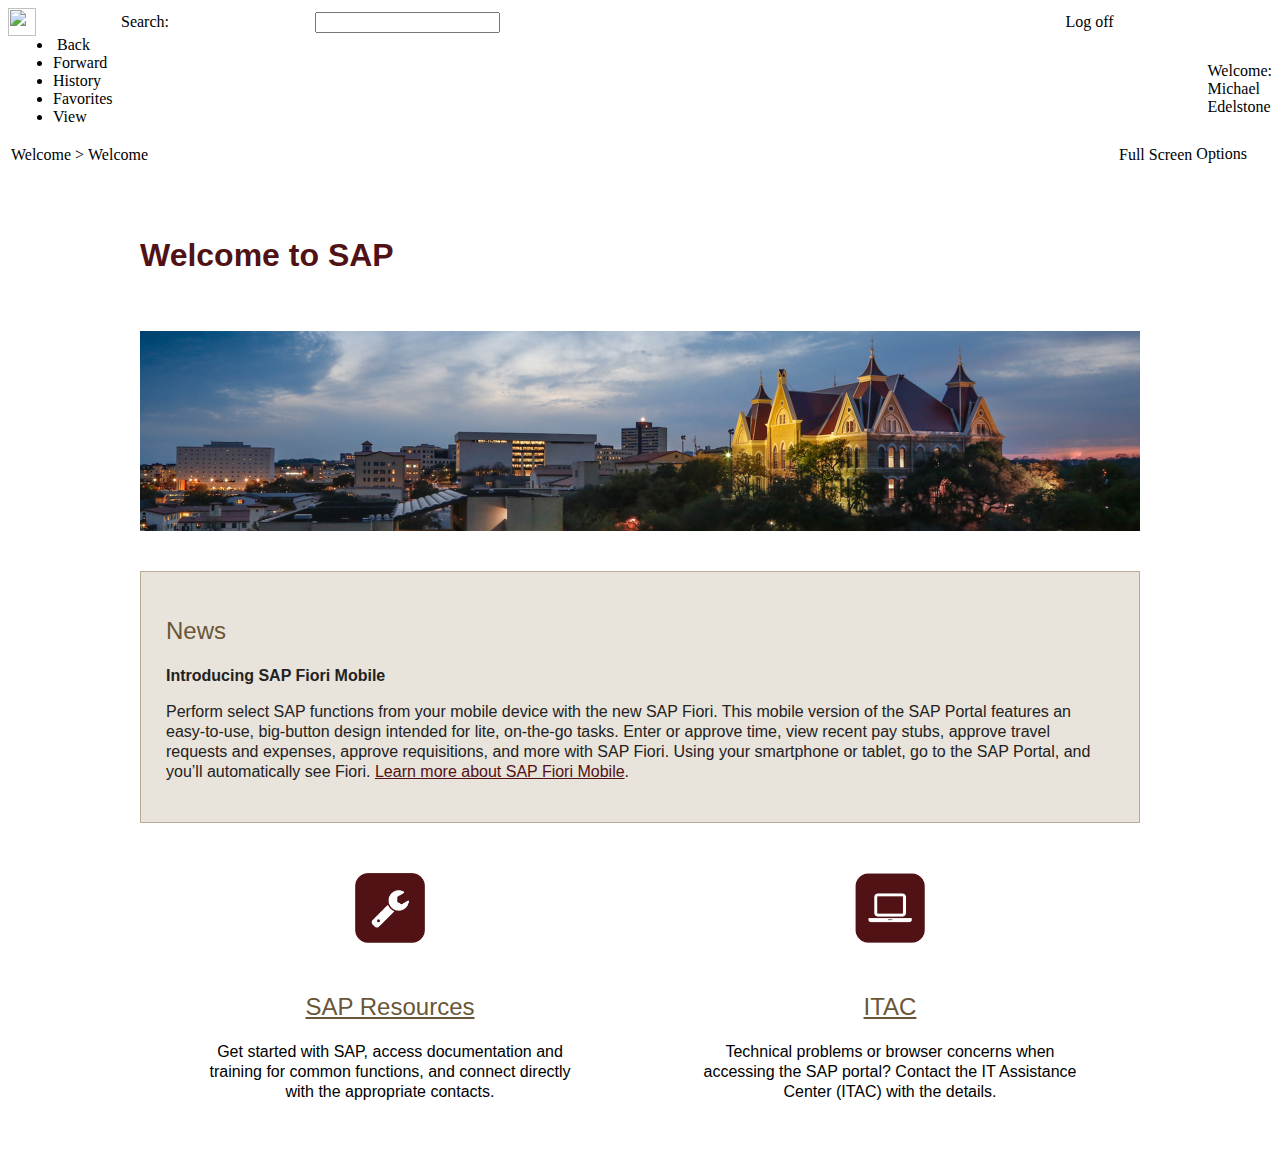
==== index.html @ 402fe772 "Pushing homepage of SAP portal" ====
<html><head>
<script type="text/javascript">
/*HTML Business for Java, 6.0*/
ur_system = {doc : window.document , mimepath :"/com.sap.portal.design.urdesigndata/themes/portal/sap_tradeshow/common/", stylepath : "/com.sap.portal.design.urdesigndata/themes/portal/sap_tradeshow/ur/", is508 : false, domainrelaxing : "MINIMAL"};
var popup_emptydoc = "/htmlb/jslib/emptyhover.html";</script>
<link rel="stylesheet" href="https://ibis.sap.txstate.edu/com.sap.portal.theming.webdav.themeswebdavlistener/Portal/prtl_std/sap_tradeshow/sf3.css?v=7.31.17.1460820742000">
<link rel="stylesheet" href="https://ibis.sap.txstate.edu/com.sap.portal.theming.webdav.themeswebdavlistener/Portal/glbl/sap_tradeshow/sf3.css?v=7.31.17.1460820741000">

<!-- EPCF: BOB Core -->
<meta http-equiv="content-script-type" content="text/javascript">
<script type="text/javascript" src="/com.sap.portal.epcf.loader/script/optimize/js13_epcf.js?7.311700027"></script>
<script type="text/javascript">
<!--
EPCM.relaxDocumentDomain();
EPCM.init( {
Version:7.311700027,
Level:1,
DynamicTop:false, // [service=true nestedWinOnAlias=false]
UAType:9, // [Chrome]
UAVersion:52.0,
UAPlatform:3, // [Mac]
UIPMode:"1", // [Default=1, User=0, Personalize=true]
UIPModeOptions:"",
UIPWinFeatures:"",
UIPPortalPath:"https://ibis.sap.txstate.edu:443/irj/portal",
UIPPopupComp:"https://ibis.sap.txstate.edu:443/irj/servlet/prt/portal/prtroot/com.sap.portal.epcf.admin.WorkProtectPopup",
UIPPopupCompSize:"dialogWidth:450px; dialogHeight:200px; status:no",
UIPPopupMsgNN:"Your\x20current\x20page\x20contains\x20unsaved\x20data.\r\nDo\x20you\x20want\x20to\x20continue\x20with\x20navigation\x20and\x20open\x20a\x20new\x20window\x3f",
UIPPopupMsgND:"Your\x20current\x20page\x20contains\x20unsaved\x20data.\r\nDo\x20you\x20want\x20to\x20discard\x20the\x20changes\x20and\x20open\x20the\x20content\x20in\x20the\x20same\x20window\x3f",
DBGException:false,
nervousFingerTimeout:"0",
DBCookie:false
} );
EPCM.DSM.init( {
TerminatorURL:"/irj/servlet/prt/portal/prtroot/com.sap.portal.dsm.Terminator",
WinEmptyUrl:"/com.sap.portal.dsm/images/empty.gif",
NavAcrossSubFramesUrl:"disabled",
omitTerminationPopup:false,
ForcedUserDebug:false,
KeepAliveActive:false,
KeepAliveDelta:840,
dsmMethodGetKey:"",
KeepAliveStopAfter:36000
} );
function SAPWP_receiveSessInfo( sessInfo, frameRef ){
  EPCM.DSM.processSession( sessInfo, frameRef );
}
//-->
</script>
<!-- EPCF: EOB Core -->
<title>Welcome - SAP NetWeaver Portal</title><meta http-equiv="Content-Type" content="text/html; charset=UTF-8"><script src="/com.sap.portal.pagebuilder/scripts/pagesupport.js?rid=ca41d288aed6e5fb7b272b541f81fedc"></script><link rel="STYLESHEET" href="https://ibis.sap.txstate.edu/com.sap.portal.theming.webdav.themeswebdavlistener/Portal/AFP/sap_tradeshow/sf3.css?rid=ca0ce75f158ef13014f9bb541fa88e1c&amp;v=7.31.17.1460820741000" type="text/css">

<!-- SAP PORTAL HOMEPAGE CUSTOM STYLESHEET -->
<link rel="stylesheet" href="css/main.css">

</head>

<body class="prtlBody urFontBaseFam urScrl">
<!-- EPCF: Component com.sap.portal.navigation.portallauncher.default, gphckkdbpidgjhbobbogjffgdbpnkpcb -->
<script>var helpCenterIviewID = "pcd:portal_content/every_user/general/com.sap.portal.helpCenteriView"; </script>










	

<span id="divChangeContent" style="position:absolute;height:0;width:0;top:-5000;left:-5000">
	<form action="" method="post" id="frmChangeContent" name="frmChangeContent">
		<input type="hidden" id="NavigationTarget_navForms" name="NavigationTarget">
		<input type="hidden" id="RelativeNavBase" name="RelativeNavBase">
	</form>
	<form action="/irj/servlet/prt/portal/prtroot/com.sap.portal.navigation.objbased.ObjBasedNavigation" id="obnNavForm" method="post" target="obnNavIFrame">
		<input type="hidden" name="systemAlias">
		<input type="hidden" name="businessObjName">
		<input type="hidden" name="objValue">
		<input type="hidden" name="operation">
		<input type="hidden" name="usePost" value="false">
		<input type="hidden" name="source">
		<input type="hidden" name="resolvingMode" value="Default">
	</form>
</span>
<iframe src="/com.sap.portal.pagebuilder/html/EmptyDocument.html" style="position:absolute;height:0;visibility:hidden" name="obnNavIFrame" id="obnNavIFrame" title="Wrapper Frame"></iframe>

<!-- EPCF: Component com.sap.portal.pagebuilder.pageBuilder, ndbknfiajodbpbgkkchkeffgdbpnkpcn -->

<!-- EPCF: Component com.sap.portal.navigation.afp.layout.AFPFrameworkLayout, mlngjccpignmphpldmlihpfgdbpnkpeh -->











<style type="text/css">
    body.specialNarowValue{
        overflow: auto !important;
    }
</style>








                


<table class="OuterFrame" id="tblOuterFrame" style="height: 100%; width: 100%;" cellpadding="0" cellspacing="0" border="0">
    <tbody><tr>
        <td class="Frame00" nowrap="nowrap"><div class="placeHolder"></div></td>
        <td class="Frame10" width="100%" nowrap="nowrap"><div class="placeHolder"></div></td>
        <td class="Frame20" nowrap="nowrap"><div class="placeHolder"></div></td>
    </tr>

    <tr>
        <td class="Frame01" nowrap="nowrap" id="frame01TD"><div class="placeHolder"></div></td>
        
        <td valign="top" nowrap="nowrap" id="frame11TD">
		
            <table style="height:100%;width:100%;" cellpadding="0" cellspacing="0" border="0">
                <tbody><tr>
                    <td nowrap="nowrap">
                        <div style="width:100%;">
                                
                              
                              <table style="width:100%" cellspacing="0" cellpadding="0" class="prtlPageConL"><tbody><tr><td>
<!-- EPCF: Component com.sap.portal.navigation.afp.masthead.cust.AFPMasthead, pdbkkcoejlocedapoehnbffgdbpnkpdn -->

 
<!-- BEGIN Masthead -->
<div>	
		<table id="mastheadEntry" style="width:100%" cellpadding="0" cellspacing="0" tabindex="0" skipable="true">
			<tbody><tr>
			
				<td class="logobar_container" id="logobar_container">
					<div id="logo" class="logoImg"></div>
				</td>
						
				<td class="space_container" id="space_container">
					<img src="https://ibis.sap.txstate.edu/com.sap.portal.navigation.afp.masthead/images/blank.gif" alt="" id="search_blank_gif" style="height:28px">
				</td>
				
				
				
					<td id="quickLaunchContainer" class="quickLaunch-container">
						<table style="width:100%" cellpadding="0" cellspacing="0">
							<tbody><tr>
								<td><span class="QuickLaunchSearchTitle">Search:</span></td>
								<td><input type="textbox" value="" id="quickLaunchText" class="QuickLaunchTextBox disabledText"></td>
								<td style="padding-top: 1px;"><span class="quickLaunchSearchButtonNormal" id="searchButton" tabindex="0"><span class="shellSearchImageDisabled" id="searchButtonImageSpan" style="display:block;"></span></span></td>
								<td style="padding-top: 1px;"><span class="quickLaunchProvidersButtonNormal" id="providersButton" tabindex="0"><span id="providersDownArrow" class="providersDownArrow_stdDisabled"></span></span></td>

							</tr>
						</tbody></table>
					</td>
				
				
			  
			  
			  
			   
			   	
	           
			   
			   
			  		<td nowrap="nowrap" class="hyperlink_container" id="logout_container">
						 <span class="hyperlink_divider"><img src="https://ibis.sap.txstate.edu/com.sap.portal.navigation.afp.masthead/images/blank.gif" alt="" id="search_blank_gif">
						 </span>
						 <span id="logoff" class="logoff_container"><span id="buttonlogoff" onmousedown="NovaHyperlink._handlers.onNovaHyperLinkMouseDown('buttonlogoff');" onmouseover="NovaHyperlink._handlers.onNovaHyperLinkMouseHover('buttonlogoff');" onmouseout="NovaHyperlink._handlers.onNovaHyperlinkOut('buttonlogoff');" onfocus="NovaHyperlink._handlers.onNovaHyperLinkMouseHover('buttonlogoff');" onblur="NovaHyperlink._handlers.onNovaHyperlinkOut('buttonlogoff');" class="nova_hyperlink nova_hyperlinkNormal" tabindex="0" title="Log off"><span class="button_inner">Log off</span></span></span>
					</td>
	 		    
			
			</tr>
		</tbody></table>
	 	
 	
		<table id="menubarPanelElement" style="width:100%" cellpadding="0" cellspacing="0">
			<tbody><tr>				
				<td class="menubar-container" id="menubar" style="width:100%; padding-left:5px;" nowrap="nowrap"><ul id="menu_bar_ul_container" class="menu_item_ul_container" style="position: relative;"><li id="Back_HyperLink" class="menu_item_li_container"><span id="buttonBack_HyperLink" onmousedown="NovaHyperlink._handlers.onNovaHyperLinkMouseDown('buttonBack_HyperLink');" onmouseover="NovaHyperlink._handlers.onNovaHyperLinkMouseHover('buttonBack_HyperLink');" onmouseout="NovaHyperlink._handlers.onNovaHyperlinkOut('buttonBack_HyperLink');" onfocus="NovaHyperlink._handlers.onNovaHyperLinkMouseHover('buttonBack_HyperLink');" onblur="NovaHyperlink._handlers.onNovaHyperlinkOut('buttonBack_HyperLink');" class="nova_hyperlink hyperLinkDisable" tabindex="0" title="Back menu - Inactive menu"><span class="button_inner"><span class="hyperlink_arrow_left">&nbsp;</span>Back</span></span></li><li id="Forward_HyperLink" class="menu_item_li_container"><span id="buttonForward_HyperLink" onmousedown="NovaHyperlink._handlers.onNovaHyperLinkMouseDown('buttonForward_HyperLink');" onmouseover="NovaHyperlink._handlers.onNovaHyperLinkMouseHover('buttonForward_HyperLink');" onmouseout="NovaHyperlink._handlers.onNovaHyperlinkOut('buttonForward_HyperLink');" onfocus="NovaHyperlink._handlers.onNovaHyperLinkMouseHover('buttonForward_HyperLink');" onblur="NovaHyperlink._handlers.onNovaHyperlinkOut('buttonForward_HyperLink');" class="nova_hyperlink hyperLinkDisable" tabindex="0" title="Forward menu - Inactive menu"><span class="button_inner">Forward<span class="hyperlink_arrow_right">&nbsp;</span></span></span></li><li id="History_HyperLink" class="menu_item_li_container"><span id="buttonHistory_HyperLink" onmousedown="NovaHyperlink._handlers.onNovaHyperLinkMouseDown('buttonHistory_HyperLink');" onmouseover="NovaHyperlink._handlers.onNovaHyperLinkMouseHover('buttonHistory_HyperLink');" onmouseout="NovaHyperlink._handlers.onNovaHyperlinkOut('buttonHistory_HyperLink');" onfocus="NovaHyperlink._handlers.onNovaHyperLinkMouseHover('buttonHistory_HyperLink');" onblur="NovaHyperlink._handlers.onNovaHyperlinkOut('buttonHistory_HyperLink');" class="nova_hyperlink nova_hyperlinkNormal" tabindex="0" title="History"><span class="button_inner">History</span></span></li><li id="Favorites_HyperLink" class="menu_item_li_container"><span id="buttonFavorites_HyperLink" onmousedown="NovaHyperlink._handlers.onNovaHyperLinkMouseDown('buttonFavorites_HyperLink');" onmouseover="NovaHyperlink._handlers.onNovaHyperLinkMouseHover('buttonFavorites_HyperLink');" onmouseout="NovaHyperlink._handlers.onNovaHyperlinkOut('buttonFavorites_HyperLink');" onfocus="NovaHyperlink._handlers.onNovaHyperLinkMouseHover('buttonFavorites_HyperLink');" onblur="NovaHyperlink._handlers.onNovaHyperlinkOut('buttonFavorites_HyperLink');" class="nova_hyperlink nova_hyperlinkNormal" tabindex="0" title="Favorites"><span class="button_inner">Favorites</span></span></li><li id="afp_view_menu_id" class="menu_item_li_container"><span id="buttonafp_view_menu_id" onmousedown="NovaHyperlink._handlers.onNovaHyperLinkMouseDown('buttonafp_view_menu_id');" onmouseover="NovaHyperlink._handlers.onNovaHyperLinkMouseHover('buttonafp_view_menu_id');" onmouseout="NovaHyperlink._handlers.onNovaHyperlinkOut('buttonafp_view_menu_id');" onfocus="NovaHyperlink._handlers.onNovaHyperLinkMouseHover('buttonafp_view_menu_id');" onblur="NovaHyperlink._handlers.onNovaHyperlinkOut('buttonafp_view_menu_id');" class="nova_hyperlink nova_hyperlinkNormal" tabindex="0" title="View"><span class="button_inner">View</span></span></li></ul></td>

				<td class="menubar-container" style="width:100%"></td>
				
				
					<td>
		                <div class="menubar-container" id="welcome_message_container" title="Welcome:   Michael Edelstone" tabindex="0" actualskipable="menubarPanelElement"><span id="welcomeText" class="welcome_text">Welcome: <span class="welcome_name"> </span> <span class="welcome_name">Michael</span> <span class="welcome_name">Edelstone</span></span></div>
		            </td>
            		            	
			</tr>
		</tbody></table>		
	
</div>
<!-- END MASTHEAD -->
</td></tr></tbody></table> 

                        </div>
                    </td>
                </tr>
                     
                <tr>
                    <td nowrap="nowrap">
                        <div style="width:100%;">
                             <table style="width:100%" cellspacing="0" cellpadding="0" class="fullScreenHiddenContainer prtlPageConL"><tbody><tr><td>


</td></tr></tbody></table> 
                        </div>
                    </td>
                </tr>
                
                
                
                
                      
                <tr id="layoutCenterTR">
                    <td id="tdLayoutCenter" class="layoutCenter" nowrap="nowrap" height="100%">
                        <table cellpadding="0" cellspacing="0" border="0" style="width: 100%; height: 100%; position: relative; left: 0px;">
                            <tbody><tr>

                                <td id="leftNavPanelTD" height="100%" class="leftNavPanel" nowrap="nowrap" valign="top"> 
                                    

                        
                                     
                                
                                    <div id="divLeftNavPanelOpen" style="height:100%;display:none" class="divLeftNavPanelOpen">
                        
                                        <table id="tblLeftNavPanelOpen" class="leftNavPanelOpen" height="100%" cellpadding="0" cellspacing="0" border="0" tabindex="0" skipable="true">
                                        <tbody><tr>
                                            <td class="leftNavPanel00" nowrap="nowrap"><div><img src="/com.sap.portal.navigation.afp.layout/images/blank.gif" width="1px" height="1px" alt=""></div></td>
                                            <td class="leftNavPanel10" width="auto" nowrap="nowrap"><div id="imagePlaceHolder"><img src="/com.sap.portal.navigation.afp.layout/images/blank.gif" width="1px" height="1px" alt=""></div></td>
                                            <td id="collapseLeftPanel" class="leftNavPanel20" nowrap="nowrap" onclick="LeftNavPanel.collapsePanel()" title="Collapse Detailed Navigation Panel"><div id="imagePlaceHolder"><img src="/com.sap.portal.navigation.afp.layout/images/blank.gif" width="1px" height="1px" alt=""></div></td>
                                        </tr>
                                        <tr>
                                            <td class="leftNavPanel01" height="100%" nowrap="nowrap"><div id="imagePlaceHolder"><img src="/com.sap.portal.navigation.afp.layout/images/blank.gif" width="1px" height="1px" alt=""></div></td>
                                            <td class="leftNavPanel11" width="auto" valign="top"><div id="imagePlaceHolder"><img src="/com.sap.portal.navigation.afp.layout/images/blank.gif" width="1px" height="1px" alt=""></div></td>
                                             
										    	<td class="leftNavPanel21" height="100%" nowrap="nowrap" style="text-align:-moz-right;">
                                                	<div onmousedown="LeftNavPanel.startLeftNavPanelResize(); if(JSUtils.BrowserDetection.applewebkit)return false;" class="leftNavPanelResize"></div>
                                            	</td>
												
                                        </tr>
                                        <tr>
                                            <td class="leftNavPanel02" nowrap="nowrap"><div id="imagePlaceHolder"><img src="/com.sap.portal.navigation.afp.layout/images/blank.gif" width="1px" height="1px" alt=""></div></td>
                                            <td class="leftNavPanel12" width="auto" nowrap="nowrap"><div id="imagePlaceHolder"><img src="/com.sap.portal.navigation.afp.layout/images/blank.gif" width="1px" height="1px" alt=""></div></td>
                                            <td class="leftNavPanel22" nowrap="nowrap">
                                                <div onmousedown="LeftNavPanel.startLeftNavPanelResize(); if(JSUtils.BrowserDetection.applewebkit)return false;" class="leftNavPanelResize"></div>
                                            </td>
                                        </tr>
                                        </tbody></table>
                                    </div>
                        
                                    <div id="divLeftNavPanelCollapsed" style="display:none" tabindex="0" skipable="true">
                                        <table cellpadding="0" cellspacing="0" border="0">
                                        <tbody><tr>
                                            <td id="expandLeftPanel" class="leftNavPanelCollapsed" nowrap="nowrap" onclick="LeftNavPanel.openPanel()" title="Expand Detailed Navigation Panel">
                                                <div id="imagePlaceHolder"><img src="/com.sap.portal.navigation.afp.layout/images/blank.gif" width="1px" height="1px" alt=""></div>
                                            </td>
                                        </tr>
                                        </tbody></table>
                                    </div>




                                </td>
								
                                <td width="100%" nowrap="nowrap" valign="top" id="contentAreaTD"> 
                                    
                                    <table height="100%" width="100%" cellspacing="0" cellpadding="0">
                                        <tbody><tr id="pageToolbarTR">
                                            <td width="100%">
                                                <div id="divPageToolbar" tabindex="0" skipable="true">
                                                    <div><div style="width:100%" class="prtlPageConL">
<!-- EPCF: Component com.sap.portal.navigation.afp.pagetoolbar.AFPPageToolbar, nkmpgmbmoknlhpkikeokdlfgdbpnkpdj -->
<div id="afpToolBarTop" class="afpToolBarTop">
	<table style="width:100%;">
		<tbody><tr id="afpToolBarTopTR">
			<td id="breadcrumbDiv" style="width:100%;white-space: nowrap;"><span class="breadcrumb bc_inactive" style="WHITE-SPACE: nowrap;"><span id="bc0" class="breadcrumb bc_inactive" onclick="AFPPageToolbar.onBreadCrumbItemClicked('navurl://208c2849f8a426b49955ba508a4b4eb0',true);" onmouseover="BreadCrumb._handlers.changeCrumbToOverState('bc0');" onmouseout="BreadCrumb._handlers.changeCrumbToRegularState('bc0',false);" tabindex="0" index="0" length="2">Welcome</span>&nbsp;&gt;&nbsp;</span><span class="breadcrumb bc_active" style="WHITE-SPACE: nowrap;"><span id="bc1" class="breadcrumb bc_active" onclick="AFPPageToolbar.onBreadCrumbItemClicked('navurl://338d57ac46ac7681cbf70250326b1f58',false);" onmouseover="BreadCrumb._handlers.changeCrumbToOverState('bc1');" onmouseout="BreadCrumb._handlers.changeCrumbToRegularState('bc1',true);" tabindex="0" index="1" length="2">Welcome</span></span></td>
			<td id="fullScreenBtn" style="margin-right: 2px; padding-bottom: 1px; padding-top: 1px; white-space: nowrap;"><span id="buttonfullScreenBtn" title="Full Screen" onclick="AFPPageToolbar.handleFullScreen();" onmousedown="NovaButton._handlers.onNovaButtonMouseDown('buttonfullScreenBtn');" onmouseover="NovaButton._handlers.onNovaButtonMouseHover('buttonfullScreenBtn');" onmouseout="NovaButton._handlers.onNovaButtonMouseOut('buttonfullScreenBtn');" class="btnStandard btnNormal" tabindex="0"><span class="button_inner"><span class="button_title">Full Screen</span></span></span></td>
			<td id="menuBtn" style="position: relative; padding-bottom: 1px; padding-top: 1px; float:left; margin-right:2px; white-space: nowrap;"><span id="buttonmenuBtn" title="Displays options for this page" onclick="AFPPageToolbar.openPageOptionMenu();" onmousedown="NovaButton._handlers.onNovaButtonMouseDown('buttonmenuBtn');" onmouseover="NovaButton._handlers.onNovaButtonMouseHover('buttonmenuBtn');" onmouseout="NovaButton._handlers.onNovaButtonMouseOut('buttonmenuBtn');" class="btnStandard btnNormal" tabindex="0"><span class="button_inner"><span class="button_title">Options <span class="button_arrow">&nbsp;&nbsp;&nbsp;</span></span></span></span></td>
			<td id="contentBtn" style="position: relative; padding-bottom: 1px; padding-top: 1px; float:left; white-space: nowrap;"></td>
			<td id="optionMenu"></td>
		</tr>
	</tbody></table>
</div>

</div></div>
                                                </div>
                                            </td>
                                        </tr>
                                        <tr>
                                            <td height="100%" valign="top">
                                                <div id="divContentArea" tabindex="0" skipable="true" class="canvasBorder" style="width: 100%; height: 100%;"><form style="display:none" method="post" action="/irj/servlet/prt/portal/prteventname/Navigate/prtroot/pcd!3aportal_content!2fevery_user!2fgeneral!2fdefaultAjaxframeworkContent!2fcom.sap.portal.contentarea?windowId=WID1469717215121&amp;supportInitialNavNodesFilter=true" target="contentAreaFrame" id="contentAreaFrame_Form"><input type="hidden" id="NavigationTarget_layout" name="NavigationTarget" value="navurl://338d57ac46ac7681cbf70250326b1f58"></form>
                                                
                                                
                                                
                                                <!-- NEW HOMEPAGE DESIGN CONTENT -->
                                                
                                            		<div class="sap-splash-page">
                                            		
                                            			<div class="section section-1">
                                            				<h2>Welcome to SAP</h2>
                                            			</div>
                                            		
                                            			<div class="section section-2">
                                            				<img src="images/old-main-evening.jpg" alt="Old Main and campus in the evening" />
                                            			</div>
                                            			
                                            			<div class="section section-3 editable-area">
                                            				<h3>News</h3>
                                            				<p><b>Introducing SAP Fiori Mobile</b></p>
                                            				<p>Perform select SAP functions from your mobile device with the new SAP Fiori. This mobile version of the SAP Portal features an easy-to-use, big-button design intended for lite, on-the-go tasks. Enter or approve time, view recent pay stubs, approve travel requests and expenses, approve requisitions, and more with SAP Fiori. Using your smartphone or tablet, go to the SAP Portal, and you’ll automatically see Fiori. <a href="http://www.tr.txstate.edu/services/sap.html">Learn more about SAP Fiori Mobile</a>.</p>
                                            			</div>
                                            			
                                            			<div class="section section-4">
                                            				<div class="column column-1">
                                            					<div class="big-button">
                                            						<div class="big-button-icon">
                                            							<a href="http://txstate.edu/sap/"><img src="images/wrench-icon.png" alt="wrench" /></a>
                                            						</div>
                                            						<div class="big-button-description">
                                            							<h3><a href="http://txstate.edu/sap/">SAP Resources</a></h3>
                                            							<p>Get started with SAP, access documentation and training for common functions, and connect directly with the appropriate contacts.</p>
                                            						</div>
                                            					</div>
                                            				</div>
                                            				<div class="column column-2">
                                            					<div class="big-button">
                                            						<div class="big-button-icon">
                                            							<a href="http://tr.txstate.edu/itac"><img src="images/laptop-icon.png" alt="laptop" /></a>
                                            						</div>
                                            						<div class="big-button-description">
                                            							<h3><a href="http://tr.txstate.edu/itac">ITAC</a></h3>
                                            							<p>Technical problems or browser concerns when accessing the SAP portal? Contact the IT Assistance Center (ITAC) with the details.</p>
                                            						</div>
                                            					</div>
                                            				</div>
                                            			</div>
                                            			
                                            			<div class="clearfix"></div>
                                            			
                                            		</div> <!-- sap-splash-page -->
                                                
                                            
                                                
                                                
                                                
                                                
                                                </div>
                                            </td>
                                        </tr>
                                    </tbody></table>
                                </td>
                                
                                <td id="help_panel_td" style="width:0px; display:none" height="100%" nowrap="nowrap" valign="top">
                                    <div id="help_panel_div" style="width:100%; height:100%">
                                        <form style="display:none" method="post" action="" target="helpPanelContent" id="helpComponentFrameForm">                                   
                                            <input type="hidden" id="applicationHelpIDs" name="applicationHelpIDs">
                                            <input type="hidden" id="currNavTarget" name="currNavTarget">
                                            <input type="hidden" id="ClientWindowID" name="ClientWindowID">
                                        </form>
                                        <form style="display:none" method="post" action="" target="helpPanelContent" id="sidePanelFrameForm">                                   
                                        </form>
                                        <table style="width:100%;height:100%;">
                                            <tbody><tr>
                                                <td>
                                                    <div id="divSidePanelHeader" style="display:none;width:100%;"></div>
                                                </td>
                                            </tr>
                                            <tr>
                                                <td style="height:100%">
                                                    <iframe frameborder="0" name="helpPanelContent" id="helpPanelContent" src="/com.sap.portal.pagebuilder/html/EmptyDocument.html" style="width:100%;height:100%;"></iframe>
                                                </td>   
                                            </tr>
                                        </tbody></table>
                                    </div>
                                </td>
                                
                                <td id="content_area_closure" style="width:0px;height:0%" nowrap="nowrap" valign="top" tabindex="0"></td>
                            </tr>
                        </tbody></table>
                    </td>
                </tr>
            </tbody></table>
        </td>
        
        <td class="Frame21" nowrap="nowrap" id="frame21TD"><div class="placeHolder"></div></td>
    </tr>
    <tr>
        <td class="Frame02" nowrap="nowrap"><div class="placeHolder"></div></td>
        <td class="Frame12" nowrap="nowrap"><div class="placeHolder"></div></td>
        <td class="Frame22" nowrap="nowrap"><div class="placeHolder"></div></td>
    </tr>
</tbody></table>

  
<div id="divLeftNavPanelContent" class="leftNavPanelContent" style="display:none" actualskipable="tblLeftNavPanelOpen">
    <table style="width: 100%; table-layout: fixed;" cellspacing="0" cellpadding="0" class="prtlPageConL"><tbody><tr><td>
<!-- EPCF: Component com.sap.portal.navigation.afp.dtn.DetailedTree, ejlapnagmipdfcekppbjalfgdbpnkpdd -->
<div class="Dtn">
	<div id="dtnTreeContainer" style="height:100%;width:100%;position:relative;overflow:hidden;"></div>
	<div id="bestFitContainer_div" style="display:none;"></div>
	<div id="collectionsContainer_div" style="display:none;" colnodename=""></div>
</div>
</td></tr><tr><td>
<!-- EPCF: Component com.sap.portal.navigation.afp.dynamicnavigation.DynamicNavigation, gnbpnobgekehbeeiolhehdfgdbpnkpdi -->
<div id="dynamicnavigation" class="dynamicnavigation" tabindex="0">
</div>
</td></tr></tbody></table>
</div>
  

<div id="divLeftNavPanelScrollbar" class="leftNavPanelScrollbar" style="display:none">
    <table class="NovaScrollBar" height="100%" cellpadding="0" cellspacing="0" border="0">
        <tbody><tr>
            <td id="tdLeftPanelUpArrow" class="UpArrowStandard"><div id="imagePlaceHolder"><img src="/com.sap.portal.navigation.afp.layout/images/blank.gif" width="1px" height="1px" alt=""></div></td>
        </tr>
        <tr>
            <td height="100%" class="SliderContainer">
                <div id="divLeftPanelSlider" class="SliderStandard">
                     <div class="CenterGrip">
                        <div class="SliderGrip"></div>
                     </div>
                </div>
            </td>
        </tr>
        <tr>
            <td id="tdLeftPanelDownArrow" class="DownArrowStandard"><div id="imagePlaceHolder"><img src="/com.sap.portal.navigation.afp.layout/images/blank.gif" width="1px" height="1px" alt=""></div></td>
        </tr>
    </tbody></table>
</div>

         
    <div id="divLoadingBackground" class="loadingBackground" style="width: 100%; height: 705px; display: none;">
        <div class="CenterHVDiv">
            <div id="divLoadingScreen" class="loadingScreen" style="display: none;">
                        
                    <div id="divScreenLoadingAnimation" class="screenLoadingAnimation" style="display: none;"></div>
                 
                
                    <div id="copyrightText" class="copyrightText">Copyright   2010 SAP AG. All Rights Reserved</div>
                 
            </div>
        </div>
    </div>  

                    

<div style="width:100%;display:none;" id="technicalHiddenContainer">
        <table style="width:100%" cellspacing="0" cellpadding="0" class="prtlPageConR"><tbody><tr><td>
<!-- EPCF: Component com.sap.portal.navigation.afp.resources.AFPResources, aiddfaicdpbefnfnbehofffgdbpnkpdl -->
</td></tr><tr><td>
<!-- EPCF: Component com.sap.portal.navigation.afp.widgets.AFPWidgetsModule, kdbgccibgcoodllnkicnhnfgdbpnkpcp -->
</td></tr><tr><td>
<!-- EPCF: Component com.sap.portal.navigation.masthead.BrowserDocumentModeiView, fafhdhjklbkhmkpcohbenjfgdbpnkpdo -->
</td></tr></tbody></table> 
</div>

<script type="text/javascript">var emptyDocumentUrl = "/com.sap.portal.pagebuilder/html/EmptyDocument.html";if(self.EPCM){EPCM.relaxDocumentDomain();}else{var d=document.domain; if (d.search(/^\d+\.\d+\.\d+\.\d+$/)>=0) {} else { var l=d.indexOf("."); if (l>=0) {d=d.substr(l+1)} } if (document.domain != d) {document.domain = d;}}
pageSupport.pageHelperUrl = '/irj/servlet/prt/portal/prtroot/com.sap.portal.pagebuilder.PageHelper';
pageSupport.proxyModesUrl = '/irj/servlet/prt/portal/prtroot/com.sap.portal.pagebuilder.IviewModeProxy';
pageSupport.addPageId('pcd:portal_content/edu.txstate.TXSTATE/edu.txstate.Masthead/edu.txstate.Desktop/edu.txstate.TxSTafpDesktop/frameworkPages/edu.state.TXStateAFPpage','0','local');
pageSupport._addIvuPageId("pcd\x3aportal_content\x2fedu.txstate.TXSTATE\x2fedu.txstate.Masthead\x2fedu.txstate.Desktop\x2fedu.txstate.TxSTafpDesktop\x2fframeworkPages\x2fedu.state.TXStateAFPpage\x2fedu.txstate.Ajax_FWK_Masthead_iView","page0ivu0");
pageSupport._addIViewBank("page0ivu0",new iviewBank("","",pageSupport.EMBEDDED,1,"0","","GET","false"));
pageSupport._addIvuPageId("pcd\x3aportal_content\x2fedu.txstate.TXSTATE\x2fedu.txstate.Masthead\x2fedu.txstate.Desktop\x2fedu.txstate.TxSTafpDesktop\x2fframeworkPages\x2fedu.state.TXStateAFPpage\x2fcom.sap.portal.AFPTopLevelNavigation","page0ivu1");
pageSupport._addIViewBank("page0ivu1",new iviewBank("","",pageSupport.EMBEDDED,1,"0","","GET","false"));
pageSupport._addIvuPageId("pcd\x3aportal_content\x2fedu.txstate.TXSTATE\x2fedu.txstate.Masthead\x2fedu.txstate.Desktop\x2fedu.txstate.TxSTafpDesktop\x2fframeworkPages\x2fedu.state.TXStateAFPpage\x2fcom.sap.portal.AFPDetailedNavigation","page0ivu2");
pageSupport._addIViewBank("page0ivu2",new iviewBank("","",pageSupport.EMBEDDED,1,"0","","GET","false"));
pageSupport._addIvuPageId("pcd\x3aportal_content\x2fedu.txstate.TXSTATE\x2fedu.txstate.Masthead\x2fedu.txstate.Desktop\x2fedu.txstate.TxSTafpDesktop\x2fframeworkPages\x2fedu.state.TXStateAFPpage\x2fcom.sap.portal.AFPDynamicIviews","page0ivu3");
pageSupport._addIViewBank("page0ivu3",new iviewBank("","",pageSupport.EMBEDDED,1,"0","","GET","false"));
pageSupport._addIvuPageId("pcd\x3aportal_content\x2fedu.txstate.TXSTATE\x2fedu.txstate.Masthead\x2fedu.txstate.Desktop\x2fedu.txstate.TxSTafpDesktop\x2fframeworkPages\x2fedu.state.TXStateAFPpage\x2fcom.sap.portal.AFPPageToolbar","page0ivu4");
pageSupport._addIViewBank("page0ivu4",new iviewBank("","",pageSupport.EMBEDDED,1,"0","","GET","false"));
pageSupport._addIvuPageId("pcd\x3aportal_content\x2fedu.txstate.TXSTATE\x2fedu.txstate.Masthead\x2fedu.txstate.Desktop\x2fedu.txstate.TxSTafpDesktop\x2fframeworkPages\x2fedu.state.TXStateAFPpage\x2fcom.sap.portal.AFPResources","page0ivu5");
pageSupport._addIViewBank("page0ivu5",new iviewBank("","",pageSupport.EMBEDDED,1,"0","","GET","false"));
pageSupport._addIvuPageId("pcd\x3aportal_content\x2fedu.txstate.TXSTATE\x2fedu.txstate.Masthead\x2fedu.txstate.Desktop\x2fedu.txstate.TxSTafpDesktop\x2fframeworkPages\x2fedu.state.TXStateAFPpage\x2fcom.sap.portal.AFPWidgets","page0ivu6");
pageSupport._addIViewBank("page0ivu6",new iviewBank("","",pageSupport.EMBEDDED,1,"0","","GET","false"));
pageSupport._addIvuPageId("pcd\x3aportal_content\x2fedu.txstate.TXSTATE\x2fedu.txstate.Masthead\x2fedu.txstate.Desktop\x2fedu.txstate.TxSTafpDesktop\x2fframeworkPages\x2fedu.state.TXStateAFPpage\x2fcom.sap.portal.BrowserDocumentMode","page0ivu7");
pageSupport._addIViewBank("page0ivu7",new iviewBank("","",pageSupport.EMBEDDED,1,"0","","GET","false"));
if(!self.containers){containers=[]}var topFixedContainer = {numOfIViews:1};containers['topFixedContainer'] = topFixedContainer;if(!self.containers){containers=[]}var topLevelNavigationContainer = {numOfIViews:1};containers['topLevelNavigationContainer'] = topLevelNavigationContainer;if(!self.containers){containers=[]}var pageToolbarContainer = {numOfIViews:1};containers['pageToolbarContainer'] = pageToolbarContainer;if(!self.containers){containers=[]}var leftNavPanelContainer = {numOfIViews:2};containers['leftNavPanelContainer'] = leftNavPanelContainer;if(!self.containers){containers=[]}var technicalHiddenContainer = {numOfIViews:3};containers['technicalHiddenContainer'] = technicalHiddenContainer;</script><script type="text/javascript" src="/com.sap.portal.navigation.afp.resources/scripts/optimize/core_navigation.js?rid=12210f42f2758dc6f173cb541f99519e"></script><script type="text/javascript" src="/com.sap.portal.navigation.afp.widgets/scripts/optimize/afp_ui.js?rid=051a180f3be7c9825cdd7f541fa7a470"></script><script type="text/javascript" src="/com.sap.portal.navigation.afp.layout/scripts/AFPLayoutFramework.js?rid=df0c0657e8a2976798e2cd541f9c46f0"></script><script type="text/javascript" src="/com.sap.portal.navigation.afp.masthead.cust/scripts/afpmasthead.js?rid=c8fef2b9dab4f27b9942914773f0b97b"></script><script type="text/javascript" src="/com.sap.portal.navigation.afp.tln/scripts/optimize/afpui_tln.js?rid=bd1a8bef41e43d371e71d3541fa78690"></script><script type="text/javascript" src="/com.sap.portal.navigation.afp.pagetoolbar/scripts/toolbar.js?rid=c937e1231be1403d692471541fa74037"></script><script type="text/javascript" src="/com.sap.portal.navigation.afp.dtn/scripts/dtn_functions.js?rid=e1e62b4f1651490f07d10f541f9c7e07"></script><script type="text/javascript" src="/com.sap.portal.navigation.afp.dynamicnavigation/scripts/dynamicnavigation.js?rid=4d70bc90f20532ddd5c699541fa79425"></script><script type="text/javascript">var mm_servletLocation = document.location.protocol + '//' + document.location.host + "/AFPServlet/NavigationServlet";var userAccessibilityModeState = false;var afpVerifierKey = '9a902a950d839f5dcf5c94077b375948';var jsonCacheTimeStampsRep = '{"sap-ep-ur":"1270c058f858771635bbc21664877e56","sap-ep-pp":"","sap-ep-nh":"1465758307639","searchProvidersTS":"0","quickLaunchTS":"20","sap-ep-inp":"","sap-ep-ul":"en"}';var cacheTimeStampsRep = jsonCacheTimeStampsRep.parseJSON();var globalQueryString = '';var globalPostBody = null;var initConfiguration = function(){LSAPI.AFPPlugin.configuration.init('{"NavPrefix":{"mode1":"/irj/servlet/prt/portal/prtroot/pcd\u00213aportal_content\u00212fevery_user\u00212fgeneral\u00212fdefaultAjaxframeworkContent\u00212fcom.sap.portal.standalonecontentarea","mode0":"/irj/servlet/prt/portal/prteventname/Navigate/prtroot/pcd\u00213aportal_content\u00212fevery_user\u00212fgeneral\u00212fdefaultAjaxframeworkContent\u00212fcom.sap.portal.contentarea","mode2":"/irj/portal","mode3":"/irj/portal","mode11":"/irj/portal","mode6":"/irj/servlet/prt/portal/prteventname/Navigate/prtroot/pcd\u00213aportal_content\u00212fevery_user\u00212fgeneral\u00212fdefaultAjaxframeworkContent\u00212fcom.sap.portal.contentarea","mode5":null,"mode10":"/irj/portal"},"configurationAttributes":{"navLevels":"","screenCaptureMode":null,"screenCaptureToolUrl":null,"titleSuffix":"SAP NetWeaver Portal","useUrlSchema":"false","titleMode":"Launch"},"User":{"IsAnonymous":false,"FirstName":"Michael","LogonUid":"MWE12","Name":"MWE12","DisplayName":"Edelstone,\\x20Michael","LastName":"Edelstone","Salutation":null}}','{"AFPMasthead":{"helpLinkHyperLink":"Help","showLogo":"true","collaborateComponent":"com.sap.netweaver.coll.shared.ui.CollaborationLaunchPad","backToMainPortalLink":"Back\\x20to\\x20main\\x20portal","logOnTextStr":"Log\\x20on","showHelpLink":"false","showCollaborateValue":"false","showView":"false","showSAPStoreLink":"false","isByD":"false","PORTAL_PLACE_BACK_ACC_TOOLTIP":"Back\\x20to\\x20main\\x20Portal\\x20\\x2d\\x20Link\\x20\\x2d\\x20Return\\x20to\\x20the\\x20previous\\x20location\\x20in\\x20the\\x20main\\x20Portal\\x20\\x2d\\x20To\\x20activate,\\x20press\\x20ENTER","SAPStoreURL":"http\\x3a\\x2f\\x2fwww.sapstore.com\\x2fsap\\x2fcpa\\x2fredirect\\x3fpcntry\\x3d\\x26sap\\x2dlanguage\\x3den\\x26utm_source\\x3dSAP\\x2dPortal\\x26utm_medium\\x3dIn\\x2dProduct\\x2dPromotion","logoffTitle":"Log\\x20Off","logoffYesButton":"Yes","logoffHyperlink":"Log\\x20off","ACC_BUTTON_YES":"Yes\\x20button\\x20\\x2d\\x20To\\x20activate,\\x20press\\x20Enter","isShowMenuBarContainer":"true","enableQuickLaunch":"true","newWindowHyperlink":"New\\x20Session","ACC_BUTTON_NO":"No\\x20button\\x20\\x2d\\x20To\\x20activate,\\x20press\\x20ENTER","welcomeMessageTitle":"Welcome\\x3a\\x20\\x20\\x20Michael\\x20Edelstone","showLogInLogOffValue":"true","SAPStoreURLTitle":"SAP Store","isShowLoggedAsMessage":"true","filterAppliedTitle":"\\x28Filter\\x20Applied\\x29","showNewWindowValue":"false","anonymous":"false","customLogoURL":"","ACC_HELP":"Help\\x20\\x2d\\x20Display\\x20online\\x20help\\x20to\\x20learn\\x20more\\x20about\\x20the\\x20portal\\x20\\x2d\\x20To\\x20open\\x20the\\x20menu,\\x20press\\x20ENTER.\\x20To\\x20move\\x20between\\x20items,\\x20use\\x20the\\x20UP\\x20ARROW\\x20and\\x20DOWN\\x20ARROW\\x20\\x20keys.\\x20To\\x20select,\\x20press\\x20SPACEBAR.","filterAppliedTooltip":"You\\x20have\\x20applied\\x20a\\x20filter\\x20to\\x20top\\x2dlevel\\x20navigation\\x20entries.\\x20To\\x20view\\x20all\\x20items,\\x20or\\x20to\\x20select\\x20a\\x20different\\x20set\\x20of\\x20navigation\\x20entries,\\x20from\\x20the\\x20\\x27View\\x27\\x20menu,\\x20choose\\x20\\x27Tabsets\\x27.","welcomeMessageMarkUp":"\\x3cspan\\x20id\\x3d\\x22welcomeText\\x22\\x20class\\x3d\\x22welcome_text\\x22\\x3eWelcome\\x3a\\x20\\x3cspan\\x20class\\x3d\\x22welcome_name\\x22\\x3e\\x20\\x3c\\x2fspan\\x3e\\x20\\x3cspan\\x20class\\x3d\\x22welcome_name\\x22\\x3eMichael\\x3c\\x2fspan\\x3e\\x20\\x3cspan\\x20class\\x3d\\x22welcome_name\\x22\\x3eEdelstone\\x3c\\x2fspan\\x3e\\x3c\\x2fspan\\x3e","LOG_ON_TOOLTIP":"Start\\x20the\\x20current\\x20portal\\x20session\\x20and\\x20log\\x20on","MI_HELP":"Help","isPortalPlaceMode":"false","logoffNoButton":"No","LOGIN_URL":"https://ibis.sap.txstate.edu:443/irj/portal/login","menusConfig":"\u007bshowHistory:null,showFavorites:false,showView:false,showHelp:false,screenCaptureMode:\u0027null\u0027\u007d","collaborateLinkTitle":"Collaboration","clpComponentURI":"/irj/servlet/prt/portal/prtroot/com.sap.netweaver.coll.shared.ui.CollaborationLaunchPad","HELP_URL":null,"logoffMessage":"Are\\x20you\\x20sure\\x20you\\x20want\\x20to\\x20log\\x20off\\x3f","com.sap.portal.navigation.afp.notifyOnFinishedLoading":"true"},"AFPWidgets":{"com.sap.portal.navigation.afp.menu.item.CloseFullScreenDescription":"Close\\x20Full\\x20Screen","com.sap.portal.navigation.afp.menu.item.Personalize":"Personalize","com.sap.portal.navigation.afp.showPersonalizePortal":"false","com.sap.portal.navigation.afp.showFullScreen":"true","com.sap.portal.navigation.afp.showHistory":"true","com.sap.portal.navigation.afp.menu.item.HistoryForward":"Forward","com.sap.portal.navigation.afp.showOnlineHelpLink":"false","com.sap.portal.navigation.afp.showFavorites":"true","com.sap.portal.navigation.afp.menu.item.LearningCenterHelp":"Open\\x20Learning\\x20Center","com.sap.portal.navigation.afp.menu.item.OrganizeFavorites":"Organize\\x20Favorites","com.sap.portal.navigation.afp.menu.item.accessibility.Personalize":"Personalize\\x20\\x2d\\x20Personalize\\x20your\\x20portal\\x20preferences\\x20\\x20\\x2d\\x20Press\\x20ENTER\\x20to\\x20open\\x20the\\x20menu.\\x20Use\\x20the\\x20UP\\x20and\\x20DOWN\\x20arrow\\x20keys\\x20to\\x20move\\x20between\\x20items.\\x20Press\\x20SPACE\\x20to\\x20select.","com.sap.portal.navigation.afp.showPersonalizePage":"false","com.sap.portal.navigation.afp.menu.item.accessibility.Help":"Help\\x20\\x2d\\x20Display\\x20online\\x20help\\x20to\\x20learn\\x20more\\x20about\\x20the\\x20Portal\\x20\\x2d\\x20To\\x20open\\x20the\\x20menu,\\x20press\\x20ENTER.\\x20To\\x20move\\x20between\\x20items,\\x20use\\x20the\\x20UP\\x20and\\x20DOWN\\x20arrow\\x20\\x20keys.\\x20To\\x20select,\\x20press\\x20SPACE.","com.sap.portal.navigation.afp.showBackForward":"true","com.sap.portal.navigation.afp.menu.item.PersonalizePage":"This\\x20Page","com.sap.portal.navigation.afp.menu.item.OnlineHelp":"Open\\x20online\\x20help","com.sap.portal.navigation.afp.menu.item.Tabsets":"Tabsets","com.sap.portal.navigation.afp.menu.item.AddFavorites":"Add\\x20to\\x20Favorites","com.sap.portal.navigation.afp.menu.item.Help":"Help","com.sap.portal.navigation.afp.menu.item.View":"View","com.sap.portal.navigation.afp.showView":"true","com.sap.portal.navigation.afp.menu.item.accessibility.HistoryBack":"Back\\x20\\x2d\\x20Return\\x20to\\x20previous\\x20item\\x20\\x2d\\x20To\\x20activate,\\x20press\\x20ENTER","com.sap.portal.navigation.afp.menu.item.Favorites":"Favorites","com.sap.portal.navigation.afp.menu.item.History":"History","com.sap.portal.navigation.afp.menu.item.accessibility.Favorites":"Favorites\\x20\\x2d\\x20Add\\x20work\\x20center\\x20views\\x20as\\x20favorites\\x20\\x2d\\x20To\\x20open\\x20the\\x20menu,\\x20press\\x20ENTER.\\x20To\\x20move\\x20between\\x20items,\\x20use\\x20the\\x20UP\\x20and\\x20DOWN\\x20arrow\\x20keys.\\x20To\\x20select,\\x20press\\x20SPACE.","com.sap.portal.navigation.afp.menu.item.PersonalizePortal":"Portal","com.sap.portal.navigation.afp.menu.item.FullScreenDescription":"Click\\x20to\\x20open\\x20full\\x20screen\\x20mode","com.sap.portal.navigation.afp.menu.item.inactive.HistoryForward":"Forward\\x20menu\\x20\\x2d\\x20Inactive\\x20menu","HelpUrl":"http://help.sap.com/netweaver","com.sap.portal.navigation.afp.showHelp":"false","com.sap.portal.navigation.afp.menu.item.inactive.HistoryBack":"Back\\x20menu\\x20\\x2d\\x20Inactive\\x20menu","com.sap.portal.navigation.afp.menu.item.HelpCenter":"Open\\x20Help\\x20Center","com.sap.portal.navigation.afp.menu.item.FullScreen":"Full\\x20Screen","com.sap.portal.navigation.afp.menu.item.HistoryBack":"Back","com.sap.portal.navigation.afp.showPersonalize":"false","com.sap.portal.navigation.afp.menu.item.TabsetsDescription":"Select\\x20a\\x20predefined\\x20set\\x20of\\x20entry\\x20points","com.sap.portal.navigation.afp.showHelpCenter":"false","com.sap.portal.navigation.afp.menu.item.accessibility.View":"View\\x20\\x2d\\x20Display\\x20view\\x20options\\x20\\x2d\\x20To\\x20open\\x20the\\x20menu,\\x20press\\x20ENTER.\\x20To\\x20move\\x20between\\x20items,\\x20use\\x20the\\x20UP\\x20arrow\\x20and\\x20DOWN\\x20arrow\\x20keys.","com.sap.portal.navigation.afp.menu.item.accessibility.HistoryForward":"Forward\\x20\\x20\\x2d\\x20Go\\x20to\\x20next\\x20item\\x20\\x2d\\x20To\\x20activate,\\x20press\\x20ENTER","com.sap.portal.navigation.afp.menu.item.accessibility.History":"History\\x20\\x2d\\x20Display\\x20navigation\\x20history\\x20\\x2d\\x20To\\x20open\\x20the\\x20menu,\\x20press\\x20ENTER.\\x20To\\x20move\\x20between\\x20items,\\x20use\\x20the\\x20UP\\x20and\\x20DOWN\\x20arrow\\x20\\x20keys.\\x20To\\x20select,\\x20press\\x20SPACE."},"TopLevel":{"com.sap.portal.navigation.afp.numberOfLevels":"2","com.sap.portal.navigation.afp.drillDownLevel":"1","com.sap.portal.navigation.afp.menu.item.ClearPersonalization":"Reset\\x20Order\\x20of\\x20Tabs","com.sap.portal.navigation.afp.dragableTabs":"true","com.sap.portal.navigation.afp.displayMode":"Default","com.sap.portal.navigation.afp.numberOfFixedTabs":"0","com.sap.portal.navigation.afp.removableTabs":"false","com.sap.portal.navigation.afp.notifyOnFinishedLoading":"true"},"AFPPageToolbar":{"com.sap.portal.navigation.showFullScreen":"true","com.sap.portal.navigation.showBreadcrumb":"true","com.sap.portal.navigation.showOptions":"true"},"LShapeLayout":{"com.sap.portal.navigation.afp.jsonFrameworkComponentNames":["default","pageBuilder","AFPWidgetsModule","TopLevel","DetailedTree","DynamicNavigation","AFPPageToolbar","AFPResources","BrowserDocumentModeiView","AFPMasthead","AFPFrameworkLayout"],"com.sap.portal.navigation.afp.leftPanelInitialState":"Automatic"},"DetailedTree":{"com.sap.portal.navigation.detailedtree.clicklaunch":"true","com.sap.portal.navigation.afp.showOnlyCollections":"false","com.sap.portal.navigation.afp.startLevel":"2","com.sap.portal.navigation.afp.visualizationMode":"Detailed Navigation iView","com.sap.portal.navigation.afp.collectionMaxLinks":"5","com.sap.portal.navigation.afp.overrideLinkWinFeatures":"","com.sap.portal.navigation.afp.personalizePortalDTN":"false","com.sap.portal.navigation.afp.notifyOnFinishedLoading":"true"},"AFPResources":{"com.sap.portal.navigation.afp.enableStatefulNavigation":"true","com.sap.portal.navigation.ShowPersonalize":"Personalize","com.sap.portal.navigation.DelayForSuggestionResults":"350","com.sap.portal.navigation.ShowRefresh":"Refresh","com.sap.portal.navigation.showPortalFavorites":"Add to Portal Favorites"},"AFPMasthead.AFPMastheadStrings":{"qlSearchButtonToolTip":"Search","mastheadToolTip":"Masthead\\x20\\x2d\\x20To\\x20skip,\\x20press\\x20F6\\x20\\x2d\\x20To\\x20enter,\\x20press\\x20Tab","qlSearchButtonDisableToolTip":"Search\\x20\\x28inactive\\x29","qlInputBoxToolTip":"Search\\x20the\\x20portal","accNewWindowLinkString":"New\\x20Session\\x20\\x2d\\x20Open\\x20the\\x20portal\\x20in\\x20a\\x20new\\x20browser\\x20window\\x20with\\x20the\\x20current\\x20logged\\x20on\\x20user\\x20\\x2d\\x20To\\x20activate,\\x20press\\x20ENTER","qlOptionsButtonToolTip":"Search\\x20options","accLogOffLinkString":"Log\\x20Off\\x20\\x2d\\x20End\\x20the\\x20current\\x20portal\\x20session\\x20and\\x20log\\x20off\\x20\\x2d\\x20To\\x20activate\\x20press\\x20Enter","accCollaborateLinkString":"Collaboration\\x20\\x2d\\x20Link\\x20\\x2d\\x20Start\\x20the\\x20collaboration\\x20launch\\x20pad\\x20\\x2d\\x20To\\x20activate,\\x20press\\x20ENTER","qlOptionsButtonDisableToolTip":"Search\\x20options\\x20\\x28inactive\\x29","mastheadToolTipString":"Masthead\\x20\\x2d\\x20To\\x20skip,\\x20press\\x20F6\\x20\\x2d\\x20To\\x20enter,\\x20press\\x20Tab"},"DynamicNavigation":{"com.sap.portal.navigation.afp.defaultDisplayMode":"Floating"}}','{"AFPWidgetsModule":{"MI_FAVORITES_LOADING":"Loading...","ACC_MENU_ITEM_OF":"\\x7b0\\x7d\\x20\\x2d\\x20Menu\\x20Item\\x20\\x2d\\x20\\x7b1\\x7d\\x20of\\x20\\x7b2\\x7d\\x20items\\x20\\x2d\\x20To\\x20select,\\x20press\\x20ENTER","ACC_FAV_ITEM_OF":"\\x7b0\\x7d\\x20\\x2d\\x20Favorite\\x20link\\x20\\x2d\\x20\\x7b1\\x7d\\x20of\\x20\\x7b2\\x7d\\x20links","QL_NO_SUGGESTIONS":"No\\x20Suggestions","QL_ERROR_MSG_CAPTION_TEXT":"SAP\\x20NetWeaver\\x20Portal","MI_PERSONALIZE_GSETTINGS":"Global\\x20Settings","QL_ERROR_MSG_BUTTON_TEXT":"OK","QL_ERROR_MSG_CONTENT_TEXT":"The\\x20selected\\x20search\\x20provider\\x20is\\x20currently\\x20unavailable.\\x20Try\\x20again\\x20later,\\x20or\\x20contact\\x20your\\x20Portal\\x20administrator\\x20for\\x20assistance.","ACC_MENU_ITEM_OF_INACTIVE":"\\x7b0\\x7d\\x20\\x2d\\x20Menu\\x20Item\\x20\\x2d\\x20\\x7b1\\x7d\\x20of\\x20\\x7b2\\x7d\\x20items\\x20\\x2d\\x20Inactive"},"TopLevel":{"ACC_TLN":"Top\\x20Level\\x20Navigation\\x20\\x2d\\x20To\\x20skip\\x20press\\x20F6\\x20\\x2d\\x20To\\x20enter\\x20press\\x20Tab.\\x20To\\x20move\\x20between\\x20items\\x20use\\x20the\\x20left\\x20and\\x20right\\x20arrow\\x20keys.\\x20To\\x20select\\x20an\\x20item\\x20press\\x20ENTER","TLN_FRWRD_BTN":"Next\\x20entry","TLN_OVERFLOW_BTN":"Show\\x20all\\x20entries","ACC_TLN_LEVEL":"Level\\x20\\x7b0\\x7d","ACC_TLN_SELECTED":"Selected\\x20link","ACC_TLN_UNSELECTED":"Unselected\\x20link","TLN_BCWRD_BTN":"Previous\\x20entry"},"AFPPageToolbar":{"CONTENT_LABEL":"Open\\x20Panel","ACC_COLL_SER":"\\x7b0\\x7d\\x20of\\x20\\x7b1\\x7d\\x20links","OK_BUTTON":"OK","ACC_PAGE_OPTIONS":"Page\\x20Options\\x20\\x2d\\x20Menu\\x20List\\x20\\x2d\\x20To\\x20open\\x20a\\x20list\\x20of\\x20page\\x20options\\x20press\\x20spacebar.\\x20To\\x20move\\x20through\\x20items\\x20press\\x20the\\x20up\\x20and\\x20down\\x20arrow\\x20keys.\\x20To\\x20select\\x20an\\x20item\\x20press\\x20spacebar","ERROR_TITLE":"Error","ACC_NORMAL_SCREEN":"Close\\x20Full\\x20Screen\\x20\\x2d\\x20Button\\x20\\x2d\\x20To\\x20close\\x20full\\x20screen\\x20mode\\x20press\\x20spacebar","RESET_TOOLTIP":"Revert\\x20to\\x20default\\x20page\\x20and\\x20lose\\x20all\\x20changes","ACC_RESET_LABEL":"Revert\\x20to\\x20default\\x20page\\x20and\\x20lose\\x20all\\x20changes","RESET_CONFIRM_MSG":"You\\x20are\\x20about\\x20to\\x20revert\\x20to\\x20the\\x20default\\x20page\\x20and\\x20lose\\x20all\\x20your\\x20changes.\\x20Do\\x20you\\x20want\\x20to\\x20continue\\x3f","RESET_LABEL":"Restore\\x20Default\\x20Page","ACC_PAGETOOLBAR":"Page\\x20Toolbar\\x20\\x2d\\x20To\\x20skip\\x20press\\x20F6\\x20\\x2d\\x20To\\x20enter\\x20press\\x20Tab","OPTION_DISABLED":"No\\x20options\\x20available\\x20for\\x20this\\x20page","CONFIRM_TITLE":"Confirmation","FULL_SCREEN_LABEL":"Full\\x20Screen","ACC_FULL_SCREEN":"Full\\x20Screen\\x20\\x2d\\x20Button\\x20\\x2d\\x20To\\x20open\\x20full\\x20screen\\x20mode\\x20press\\x20spacebar","OPTIONS_DESCRIPTION":"Displays\\x20options\\x20for\\x20this\\x20page","BREAD_CRUMB_TITLE_SUFFIX":"Breadcrumb\\x20link\\x3b\\x20item\\x20\\x7b0\\x7d\\x20of\\x20\\x7b1\\x7d","ACC_LINK_INVOKE":"To\\x20activate\\x20press\\x20spacebar","NORMAL_MODE_DESCRIPTION":"Click\\x20to\\x20close\\x20full\\x20screen\\x20mode","OPTIONS_LABEL":"Options","HELP":"Application\\x20Help","FULL_SCREEN_DESCRIPTION":"Click\\x20to\\x20open\\x20full\\x20screen\\x20mode","ACC_LINK":"Link","NORMAL_MODE_LABEL":"Close\\x20Full\\x20Screen","RESET_CANCEL_BTN":"Cancel"},"DetailedTree":{"ACC_MOVE":"To\\x20move\\x20through\\x20items\\x20press\\x20the\\x20up\\x20and\\x20down\\x20arrow\\x20keys","ACC_NAVZOOM_NODE_OPEN":"To\\x20open\\x20the\\x20navigation\\x20zoom\\x20node,\\x20press\\x20Ctrl\\x2bAlt\\x2bZ","NAV_ZOOM_TEXT":"This\\x20is\\x20a\\x20Navigation\\x20Zoom\\x20node","COMMON_TASKS":"Common\\x20Tasks","see_also":"Related\\x20Links","SERVICES":"Services","ACC_COLL_SER":"\\x7b0\\x7d\\x20of\\x20\\x7b1\\x7d\\x20links","ACC_VIEWS_G":"To\\x20enter\\x20a\\x20subview\\x20group\\x20press\\x20Tab","ACC_SELECTED":"Selected","ACC_DTN_LEVEL":"Level","ACC_BF_G_INST":"To\\x20enter\\x20related\\x20services\\x20press\\x20Tab","ACC_DTN_CLOSE_FOLDER":"To\\x20close\\x20the\\x20folder\\x20press\\x20spacebar","ACC_DTN_CLP_FOLDER":"Collapsed\\x20folder","ACC_CNP_CLP":"Contextual\\x20Navigation\\x20Panel\\x20\\x2d\\x20Collapsed\\x20\\x2d\\x20To\\x20skip\\x20press\\x20F6.\\x20To\\x20expand\\x20press\\x20numpad\\x20plus","COLL_MORE_ITEM":"More...","ACC_COLL_LINKS_EXP":"Link\\x20collection\\x20with\\x20\\x7b0\\x7d\\x20links\\x20\\x2d\\x20Expanded\\x20\\x2d\\x20To\\x20skip\\x20press\\x20F6.\\x20To\\x20enter\\x20press\\x20Tab.\\x20To\\x20collapse\\x20press\\x20numpad\\x20minus","ACC_LEFT_PANEL_CLP":"Detailed\\x20Navigation\\x20Panel\\x20\\x2d\\x20Collapsed\\x20\\x2d\\x20To\\x20skip\\x20press\\x20F6.\\x20To\\x20expand\\x20press\\x20numpad\\x20plus","ACC_MORE":"For\\x20more\\x20links\\x20press\\x20spacebar","ACC_UNSELECTED":"Unselected","ACC_DTN_LEAF_ITEM":"Leaf\\x20item","LFT_PNL_EXPND":"Expand\\x20Detailed\\x20Navigation\\x20Panel","ACC_NAVZOOM_NODE":"Navigation\\x20zoom\\x20node","ACC_CNP_EXP":"Contextual\\x20Navigation\\x20Panel\\x20\\x2d\\x20Expanded\\x20\\x2d\\x20To\\x20skip\\x20press\\x20F6.\\x20To\\x20enter\\x20press\\x20Tab.\\x20To\\x20collapse\\x20press\\x20numpad\\x20minus","ACC_LINK_INVOKE":"To\\x20activate\\x20press\\x20spacebar","LFT_PNL_CLPS":"Collapse\\x20Detailed\\x20Navigation\\x20Panel","ACC_LEFT_PANEL_EXP":"Detailed\\x20Navigation\\x20Panel\\x20\\x2d\\x20Expanded\\x20\\x2d\\x20To\\x20skip\\x20press\\x20F6.\\x20To\\x20enter\\x20press\\x20Tab.\\x20To\\x20collapse\\x20press\\x20numpad\\x20minus","ACC_DTN_OPEN_FOLDER":"To\\x20open\\x20the\\x20folder\\x20press\\x20spacebar","ACC_SELECT":"To\\x20select,\\x20press\\x20spacebar","ACC_SUBVIEWSWITCH":"Radio\\x20Button","ACC_BF2L_ENTRY_CLP":"Link\\x20collection\\x20with\\x20\\x7b0\\x7d\\x20links\\x20\\x2d\\x20Collapsed\\x20\\x2d\\x20To\\x20skip\\x20press\\x20F6.\\x20To\\x20expand\\x20press\\x20numpad\\x20plus","ACC_DTN_EXP_FOLDER":"Expanded\\x20folder","ACC_BF2L_ENTRY_EXP":"Related\\x20services\\x20group\\x20with\\x20\\x7b0\\x7d\\x20root\\x20items\\x20\\x2d\\x20Expanded\\x20\\x2d\\x20To\\x20skip\\x20press\\x20F6.\\x20To\\x20enter\\x20press\\x20Tab.\\x20To\\x20collapse\\x20press\\x20numpad\\x20minus","ACC_BF2L_SRVTTL_ITEM":"Related\\x20service\\x20item\\x20with\\x20\\x7b0\\x7d\\x20links.\\x20To\\x20enter\\x20press\\x20Tab","RelatedLinksCollection":"Related\\x20Links","ACC_SUBVIEWS_SER":"\\x7b0\\x7d\\x20of\\x20\\x7b1\\x7d\\x20items","CommonTasksCollection":"Common\\x20Tasks","ACC_BF_G_ITEM":"Service\\x20group\\x20item","ACC_LINK":"Link","ACC_VIEWSWITCH":"View\\x20Switch","ACC_VIEWS_SER":"\\x7b0\\x7d\\x20of\\x20\\x7b1\\x7d\\x20views","ACC_SUBVIEWS_GROUP":"Radio\\x20button\\x20group\\x20with\\x20\\x7b0\\x7d\\x20items\\x20\\x2d\\x20To\\x20skip\\x20press\\x20F6.\\x20To\\x20enter\\x20press\\x20Tab","ACC_BF_ITEM":"Item","ACC_COLL_LINKS_CLP":"Link\\x20collection\\x20with\\x20\\x7b0\\x7d\\x20links\\x20\\x2d\\x20Collapsed\\x20\\x2d\\x20To\\x20skip\\x20press\\x20F6.\\x20To\\x20expand\\x20press\\x20numpad\\x20plus"},"AFPResources":{"HELP_LABEL":"Help","SOLMAN_LABEL":"Report\\x20a\\x20Problem","PERSONALIZE_LABEL":"Personalize","FAVORITES_LABEL":"Add\\x20to\\x20Browser\\x20Favorites","OPTIONS_DESCRIPTION":"Displays\\x20options\\x20for\\x20this\\x20page","PORTAL_FAVORITES_LABEL":"Add\\x20to\\x20Portal\\x20Favorites","REFRESH_LABEL":"Refresh","PRINT_LABEL":"Print","OPTIONS_LABEL":"Options","NEW_WINDOW_LABEL":"Open\\x20in\\x20New\\x20Window","DETAILS_LABEL":"Details"},"DynamicNavigation":{"ACC_DYNAV_FRAME_CLOSE":"Close\\x20Dynamic\\x20Navigation\\x20frame.\\x20To\\x20activate\\x20press\\x20spacebar.","ACC_DYNAV_LINKS":"Dynamic\\x20navigation\\x20iView\\x20with\\x20\\x7b0\\x7d\\x20links\\x20\\x2d\\x20To\\x20enter\\x20press\\x20Tab\\x20\\x2d\\x20To\\x20move\\x20through\\x20items\\x20press\\x20the\\x20up\\x20and\\x20down\\x20arrow\\x20keys","ACC_DYNAV_ITEM":"Dynamic\\x20navigation\\x20link\\x20\\x2d\\x20Link\\x20\\x7b0\\x7d\\x20of\\x20\\x7b1\\x7d\\x20\\x2d\\x20To\\x20activate\\x20press\\x20spacebar","ACC_DYNAV_FRAME":"Dynamic\\x20Navigation\\x20frame.\\x20To\\x20enter\\x20press\\x20Tab.\\x20To\\x20close\\x20press\\x20Esc."}}','','/irj/servlet/prt/portal/prtroot/com.sap.portal.navigation.masthead.BackTargetComponent','');LSAPI.AFPPlugin.configuration.setRTL(( 'false' == 'true') ? true : false);LSAPI.getTabsetPlugin()._private.init('[{"isDefault":true,"isEditable":false,"name":"All","id":"ALL","size":8}]','true','6');};if (LSAPI.AFPPlugin.configuration == null){initConfiguration();}else{JSUtils.waitForObject('LSAPI.AFPPlugin.configuration', initConfiguration);}LSAPI.AFPPlugin.urlhandler.init('');LSAPI.Collections._private.collectionsModel._private.addFixedJSONCollections([]);var usedConnectors= '';var supportPresonailzedData = true;frameworkSupport.init({portal_mode:'full_portal'});frameworkSupport.updateTitle('SAP NetWeaver Portal');var AFPGlobal = {};var afp_username = 'cf258b6fff44e86a4168291e8e1b72f8'; var workProtectUnloadMsg = 'You have unsaved data';frameworkSupport.initChildHtmlPath({childHtmlPath:'/com.sap.portal.navigation.helperservice/html/child.html'});var gNewWindow=null;var disablePersonalize=false;function onPersonalizePortal(eventObj){if(gNewWindow&&gNewWindow.closed)gNewWindow=null;gNewWindow=window.open("/irj/servlet/prt/portal/prtroot/pcd!3aportal_content!2fevery_user!2fgeneral!2fafp_personalize_portal?Personalize=true&standAlone=true&NavigationTarget=ROLES://portal_content/every_user/general/eu_role/com.sap.portal.portal_personalization",gNewWindow?gNewWindow.name:'PersonalizePortalWindow'+EPCM.getUniqueWindowId(),"toolbar=no,menubar=no,resizable=yes");
window.setTimeout("gNewWindow.focus()",1500);
}EPCM.subscribeEvent("urn:com.sapportals:navigation","PersonalizePortal",onPersonalizePortal);var personalizePortalNodeName='ROLES://portal_content/every_user/general/eu_role/com.sap.portal.portal_personalization';frameworkSupport.initModalPopupURL({modalPopupURL:'/irj/servlet/prt/portal/prteventname/Navigate/prtroot/pcd!3aportal_content!2fevery_user!2fgeneral!2fdefaultAjaxframeworkContent!2fcom.sap.portal.contentarea'});staticHeaderlessConfig.init({disableStaticHeaderless:'true',staticHeaderlessURL:'?5p3t_Gr82Y9OfFNUD4jOvVDP7fgxVgGomm4A_SAPUSER.R3_DATASOURCE.MWE12'});if (LSAPI!='undefined'&& LSAPI!=null) { LSAPI.getVisualPlugin().init('SAP NetWeaver Portal'); }if(doResize!='undefined'&& doResize!=null){doResize.init('disabled');}if(windowDefaultSizeObject!='undefined'&& windowDefaultSizeObject!=null){windowDefaultSizeObject.init('width=890,height=88%');}if(LSAPI!='undefined'&& LSAPI!=null){LSAPI.getScreenCapturingPlugin().init('','null');}EPCM.getSAPTop().LSAPI.getSessionPlugin()._private.init('null','false','/irj/servlet/prt/portal/prtroot/com.sap.portal.navigation.masthead.LogOutComponent');EPCM.getSAPTop().LSAPI.getSessionPlugin()._private.setLogoffDelayTimer('0');var newLeftPanelInitialState = "Automatic";var newFrameworkComponentNames = [ "default", "pageBuilder", "AFPWidgetsModule", "TopLevel", "DetailedTree", "DynamicNavigation", "AFPPageToolbar", "AFPResources", "BrowserDocumentModeiView", "AFPMasthead", "AFPFrameworkLayout"];</script></body></html>
---- css/main.css ----
body {overflow: visible !important;}
.sap-splash-page {padding: 0 20px; max-width: 1000px; margin: auto; font-family: arial, sans-serif; line-height: 1.25;}
.sap-splash-page .section {margin: 40px 0; overflow: hidden;}
.sap-splash-page .section-1 {margin-bottom: -10px;}
.sap-splash-page img {max-width: 100%;}
.sap-splash-page h2 {color: #501214; font-size: 32px;}
.sap-splash-page h3 {color: #6a5638; font-size: 24px; font-weight: normal; margin-bottom: 20px;}
.sap-splash-page .editable-area {min-height: 220px; background-color: #e8e3db; padding: 20px 25px 10px 25px; border: 1px solid #bbab92;}
.sap-splash-page .editable-area p {color: #222; margin-bottom: 15px; font-size: 16px;}
.sap-splash-page .editable-area a {color: #501214; text-decoration: underline;}
.sap-splash-page .editable-area a:hover {text-decoration: none;}
.sap-splash-page .clearfix {clear: both;}
.sap-splash-page .column {float: left; width: 50%; text-align: center;}
.sap-splash-page .column img {max-width: 70px; margin-bottom: 25px; transition: all .2s ease-in-out;}
.sap-splash-page .big-button {padding: 10px 40px; max-width: 380px; margin: auto;}
.sap-splash-page .big-button a img:hover {opacity: .9; transform: scale(1.05);}
.sap-splash-page .big-button h3 a {color: #6a5638;}
.sap-splash-page .big-button h3 a:hover {text-decoration: none;}
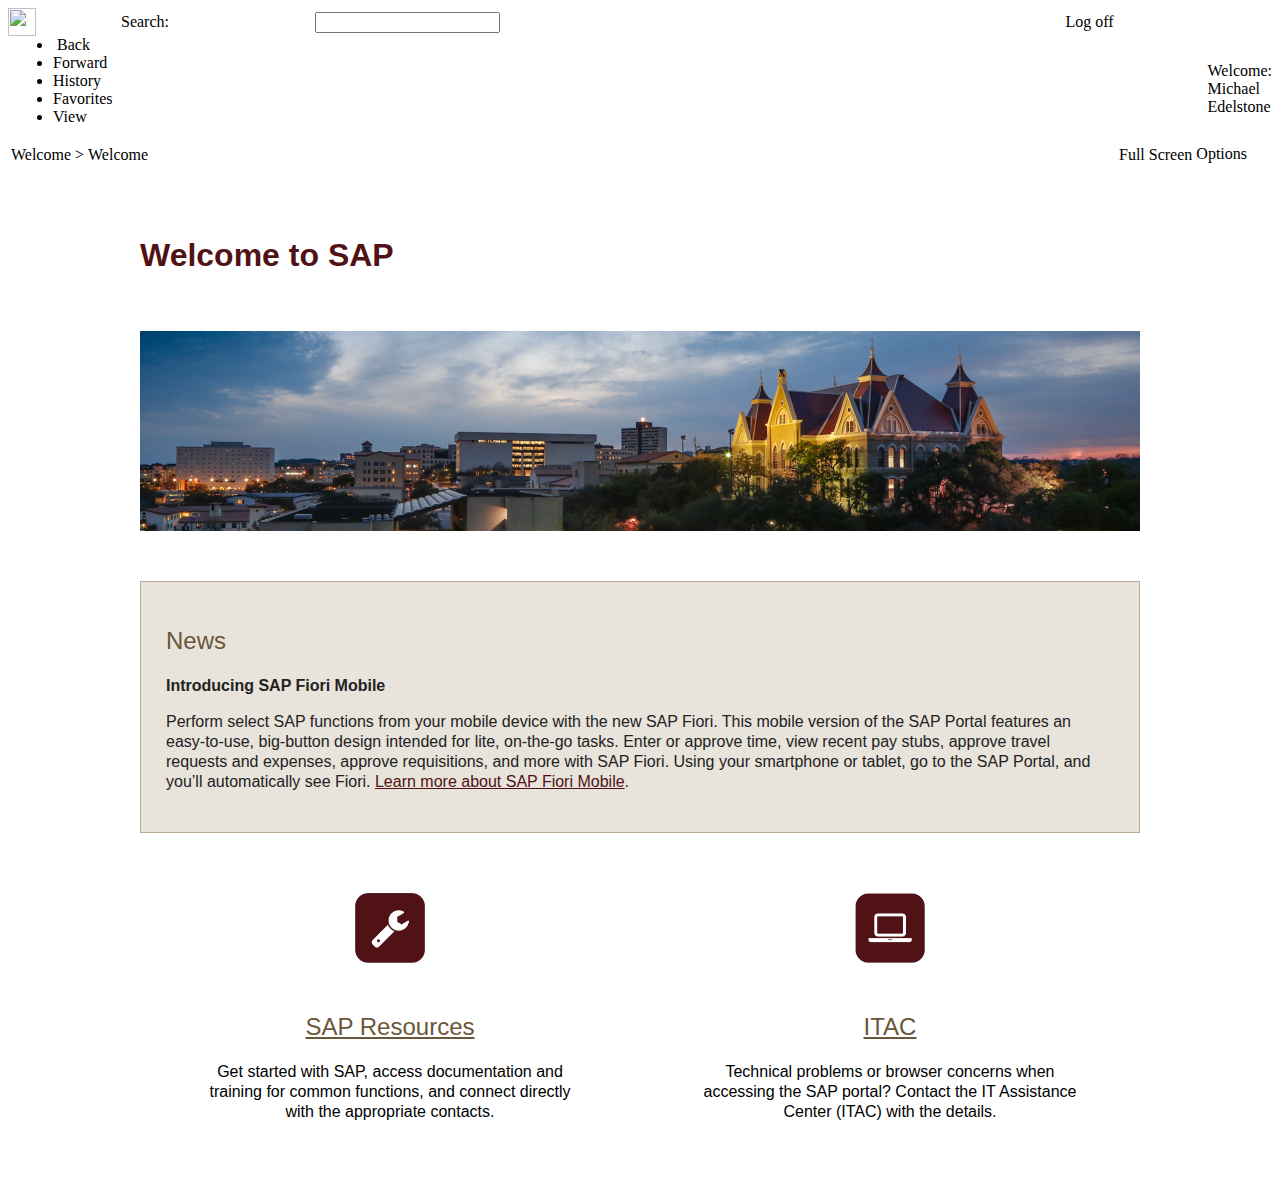
==== commit acda2460: "small HTML tweaks" ====
--- a/index.html
+++ b/index.html
@@ -310,21 +310,21 @@
                                                 
                                             		<div class="sap-splash-page">
                                             		
-                                            			<div class="section section-1">
+                                            			<div class="section intro">
                                             				<h2>Welcome to SAP</h2>
                                             			</div>
                                             		
-                                            			<div class="section section-2">
+                                            			<div class="section">
                                             				<img src="images/old-main-evening.jpg" alt="Old Main and campus in the evening" />
                                             			</div>
                                             			
-                                            			<div class="section section-3 editable-area">
+                                            			<div class="section editable-area">
                                             				<h3>News</h3>
                                             				<p><b>Introducing SAP Fiori Mobile</b></p>
                                             				<p>Perform select SAP functions from your mobile device with the new SAP Fiori. This mobile version of the SAP Portal features an easy-to-use, big-button design intended for lite, on-the-go tasks. Enter or approve time, view recent pay stubs, approve travel requests and expenses, approve requisitions, and more with SAP Fiori. Using your smartphone or tablet, go to the SAP Portal, and you’ll automatically see Fiori. <a href="http://www.tr.txstate.edu/services/sap.html">Learn more about SAP Fiori Mobile</a>.</p>
                                             			</div>
                                             			
-                                            			<div class="section section-4">
+                                            			<div class="section">
                                             				<div class="column column-1">
                                             					<div class="big-button">
                                             						<div class="big-button-icon">
--- a/css/main.css
+++ b/css/main.css
@@ -1,11 +1,11 @@
 body {overflow: visible !important;}
 .sap-splash-page {padding: 0 20px; max-width: 1000px; margin: auto; font-family: arial, sans-serif; line-height: 1.25;}
 .sap-splash-page .section {margin: 40px 0; overflow: hidden;}
-.sap-splash-page .section-1 {margin-bottom: -10px;}
+.sap-splash-page .intro {margin-bottom: -10px;}
 .sap-splash-page img {max-width: 100%;}
 .sap-splash-page h2 {color: #501214; font-size: 32px;}
 .sap-splash-page h3 {color: #6a5638; font-size: 24px; font-weight: normal; margin-bottom: 20px;}
-.sap-splash-page .editable-area {min-height: 220px; background-color: #e8e3db; padding: 20px 25px 10px 25px; border: 1px solid #bbab92;}
+.sap-splash-page .editable-area {min-height: 220px; background-color: #e8e3db; padding: 20px 25px 10px 25px; border: 1px solid #bbab92; margin: 50px 0;}
 .sap-splash-page .editable-area p {color: #222; margin-bottom: 15px; font-size: 16px;}
 .sap-splash-page .editable-area a {color: #501214; text-decoration: underline;}
 .sap-splash-page .editable-area a:hover {text-decoration: none;}
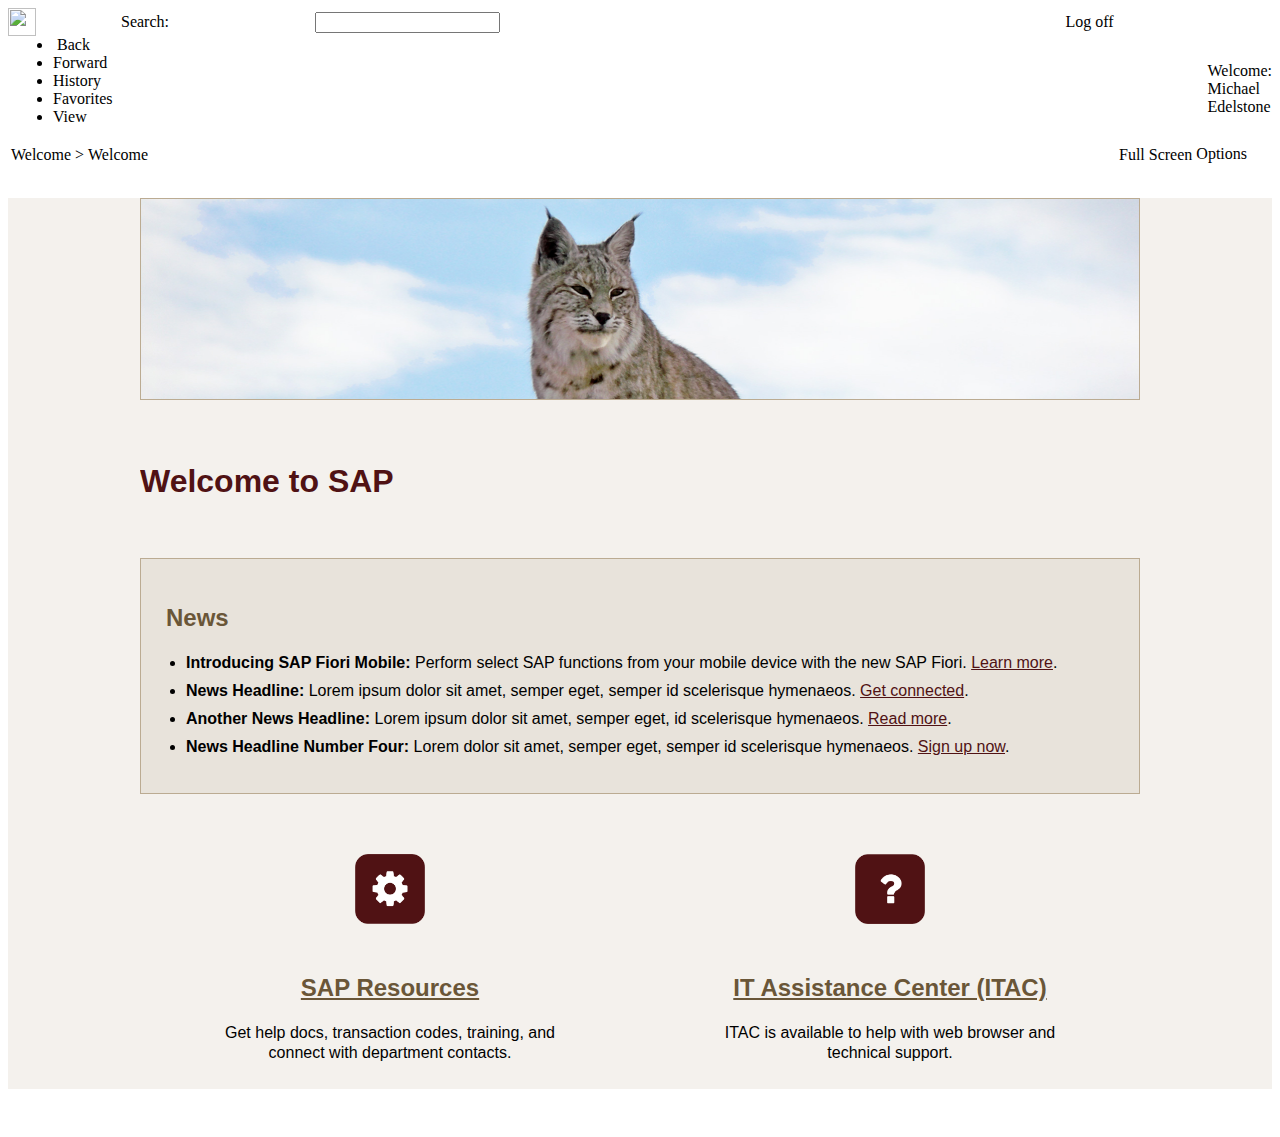
==== commit 95a1f861: "version II" ====
--- a/index.html
+++ b/index.html
@@ -310,40 +310,43 @@
                                                 
                                             		<div class="sap-splash-page">
                                             		
-                                            			<div class="section intro">
+                                            			<div class="section banner">
+                                            				<img src="images/bobcat-sky.jpg" alt="Bobcat under a blue sky" />
+                                            			</div>
+                                            			
+                                            			<div class="section header">
                                             				<h2>Welcome to SAP</h2>
                                             			</div>
-                                            		
-                                            			<div class="section">
-                                            				<img src="images/old-main-evening.jpg" alt="Old Main and campus in the evening" />
-                                            			</div>
-                                            			
+                                
                                             			<div class="section editable-area">
                                             				<h3>News</h3>
-                                            				<p><b>Introducing SAP Fiori Mobile</b></p>
-                                            				<p>Perform select SAP functions from your mobile device with the new SAP Fiori. This mobile version of the SAP Portal features an easy-to-use, big-button design intended for lite, on-the-go tasks. Enter or approve time, view recent pay stubs, approve travel requests and expenses, approve requisitions, and more with SAP Fiori. Using your smartphone or tablet, go to the SAP Portal, and you’ll automatically see Fiori. <a href="http://www.tr.txstate.edu/services/sap.html">Learn more about SAP Fiori Mobile</a>.</p>
+                                            				<ul>
+                                            					<li><b>Introducing SAP Fiori Mobile:</b> Perform select SAP functions from your mobile device with the new SAP Fiori. <a href="http://www.tr.txstate.edu/services/sap.html">Learn more</a>.</li>
+                                            					<li><b>News Headline:</b> Lorem ipsum dolor sit amet, semper eget, semper id scelerisque hymenaeos. <a href="#">Get connected</a>.</li>
+                                            					<li><b>Another News Headline:</b> Lorem ipsum dolor sit amet, semper eget, id scelerisque hymenaeos. <a href="#">Read more</a>.</li>
+                                            					<li><b>News Headline Number Four:</b> Lorem dolor sit amet, semper eget, semper id scelerisque hymenaeos. <a href="#">Sign up now</a>.</li>
                                             			</div>
                                             			
                                             			<div class="section">
                                             				<div class="column column-1">
                                             					<div class="big-button">
                                             						<div class="big-button-icon">
-                                            							<a href="http://txstate.edu/sap/"><img src="images/wrench-icon.png" alt="wrench" /></a>
+                                            							<a href="http://txstate.edu/sap/"><img src="images/gear-icon.png" alt="gear icon" /></a>
                                             						</div>
                                             						<div class="big-button-description">
                                             							<h3><a href="http://txstate.edu/sap/">SAP Resources</a></h3>
-                                            							<p>Get started with SAP, access documentation and training for common functions, and connect directly with the appropriate contacts.</p>
+                                            							<p>Get help docs, transaction codes, training, and connect with department contacts.</p>
                                             						</div>
                                             					</div>
                                             				</div>
                                             				<div class="column column-2">
                                             					<div class="big-button">
                                             						<div class="big-button-icon">
-                                            							<a href="http://tr.txstate.edu/itac"><img src="images/laptop-icon.png" alt="laptop" /></a>
+                                            							<a href="http://tr.txstate.edu/itac"><img src="images/question-icon.png" alt="question mark icon" /></a>
                                             						</div>
                                             						<div class="big-button-description">
-                                            							<h3><a href="http://tr.txstate.edu/itac">ITAC</a></h3>
-                                            							<p>Technical problems or browser concerns when accessing the SAP portal? Contact the IT Assistance Center (ITAC) with the details.</p>
+                                            							<h3><a href="http://tr.txstate.edu/itac">IT Assistance Center (ITAC)</a></h3>
+                                            							<p>ITAC is available to help with web browser and technical support.</p>
                                             						</div>
                                             					</div>
                                             				</div>
--- a/css/main.css
+++ b/css/main.css
@@ -1,11 +1,16 @@
 body {overflow: visible !important;}
+.canvasBorder {background: #f4f1ed;}
 .sap-splash-page {padding: 0 20px; max-width: 1000px; margin: auto; font-family: arial, sans-serif; line-height: 1.25;}
 .sap-splash-page .section {margin: 40px 0; overflow: hidden;}
-.sap-splash-page .intro {margin-bottom: -10px;}
+.sap-splash-page .intro {margin-bottom: -5px;}
 .sap-splash-page img {max-width: 100%;}
 .sap-splash-page h2 {color: #501214; font-size: 32px;}
-.sap-splash-page h3 {color: #6a5638; font-size: 24px; font-weight: normal; margin-bottom: 20px;}
-.sap-splash-page .editable-area {min-height: 220px; background-color: #e8e3db; padding: 20px 25px 10px 25px; border: 1px solid #bbab92; margin: 50px 0;}
+.sap-splash-page h3 {color: #6a5638; font-size: 24px; margin-bottom: 20px;}
+.sap-splash-page ul {padding-left: 20px;}
+.sap-splash-page li {margin-bottom: 8px;}
+.sap-splash-page .header {margin-bottom: -20px;}
+.sap-splash-page .banner {margin-top: 30px; margin-bottom: -5px; border: 1px solid #bbab92;}
+.sap-splash-page .editable-area {min-height: 160px; background-color: #e8e3db; padding: 20px 25px; border: 1px solid #bbab92; margin: 50px 0;}
 .sap-splash-page .editable-area p {color: #222; margin-bottom: 15px; font-size: 16px;}
 .sap-splash-page .editable-area a {color: #501214; text-decoration: underline;}
 .sap-splash-page .editable-area a:hover {text-decoration: none;}
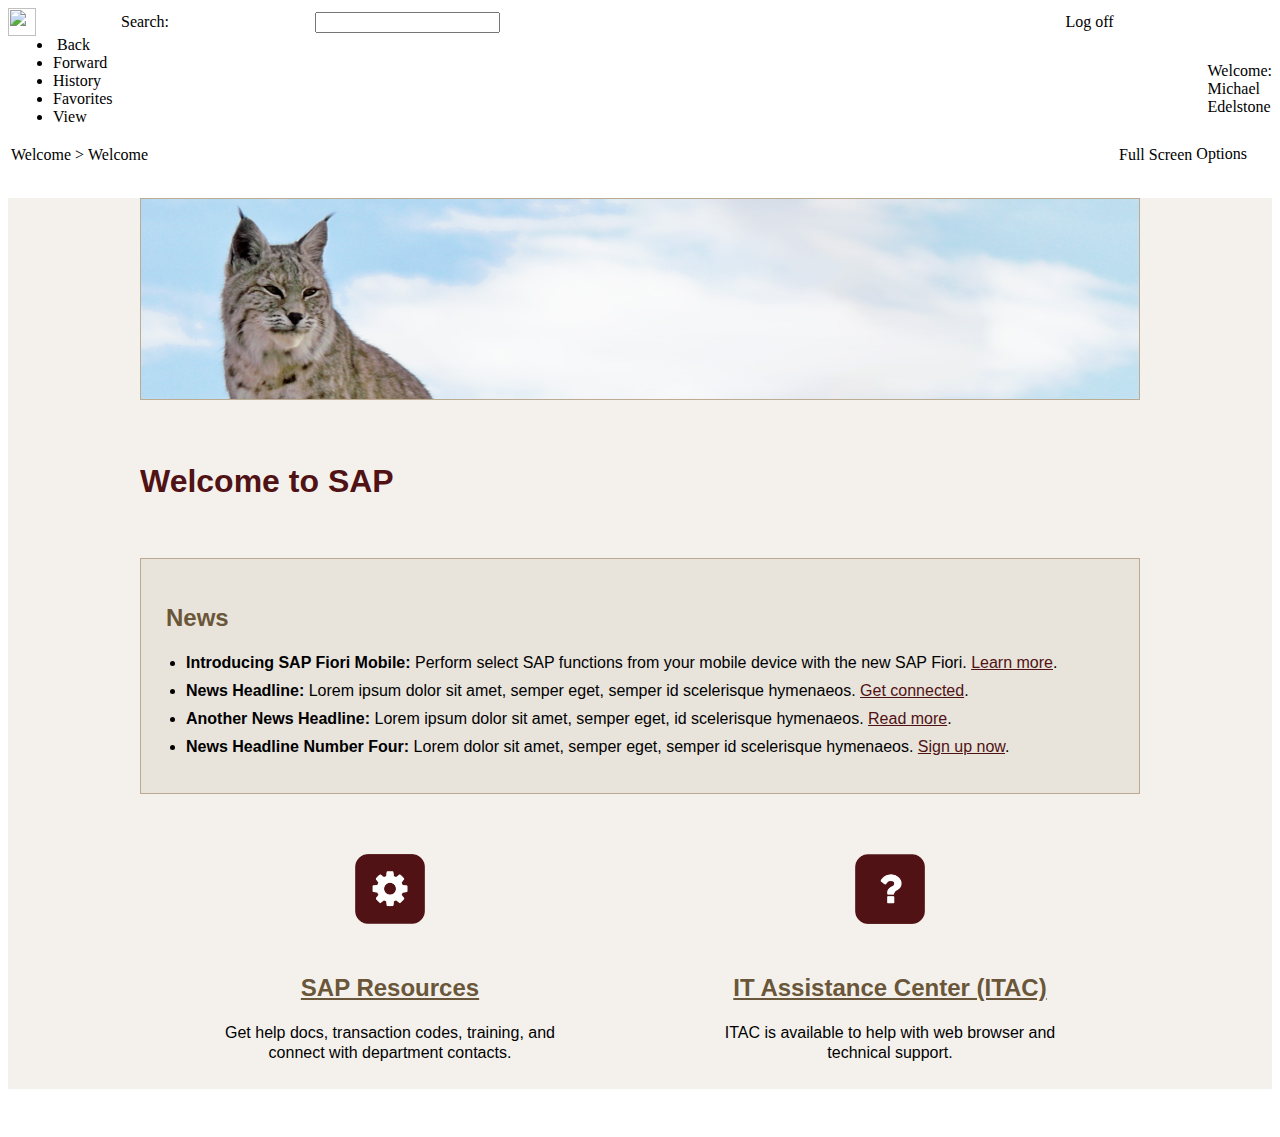
==== commit 64cbec97: "bobcat head on left" ====
--- a/index.html
+++ b/index.html
@@ -311,7 +311,7 @@
                                             		<div class="sap-splash-page">
                                             		
                                             			<div class="section banner">
-                                            				<img src="images/bobcat-sky.jpg" alt="Bobcat under a blue sky" />
+                                            				<img src="images/bobcat-sky-2.jpg" alt="Bobcat under a blue sky" />
                                             			</div>
                                             			
                                             			<div class="section header">
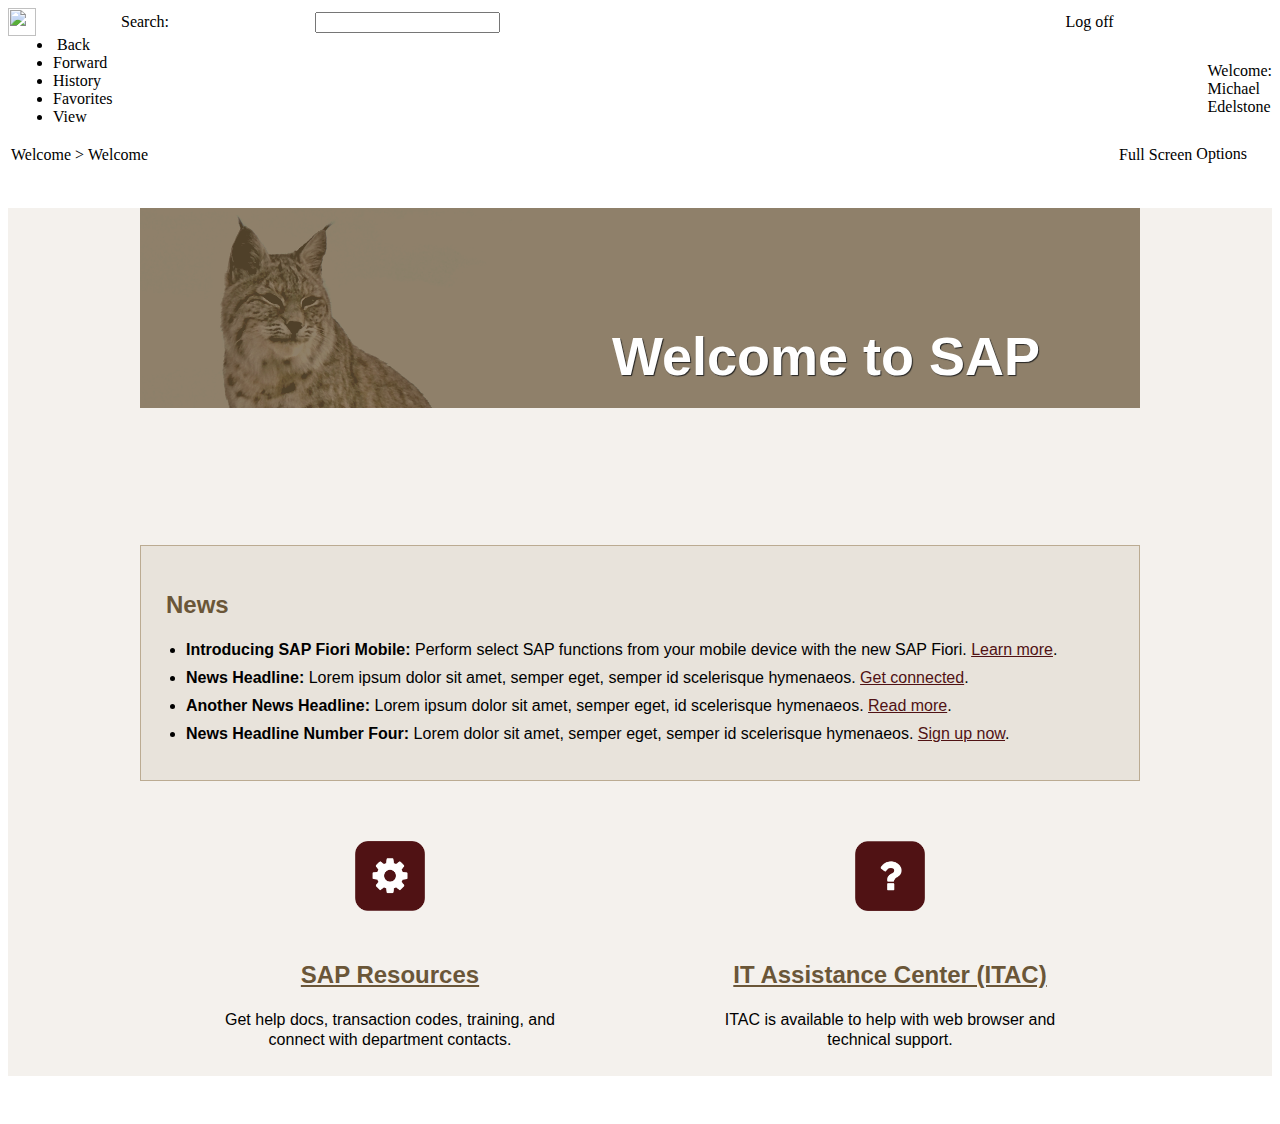
==== commit 6832b410: "small deletion" ====
--- a/index.html
+++ b/index.html
@@ -306,7 +306,7 @@
                                                 
                                                 
                                                 
-                                                <!-- NEW HOMEPAGE DESIGN CONTENT -->
+                 <!-- ============  NEW HOMEPAGE DESIGN CONTENT ============== -->
                                                 
                                             		<div class="sap-splash-page">
                                             		
@@ -357,7 +357,7 @@
                                             		</div> <!-- sap-splash-page -->
                                                 
                                             
-                                                
+             <!-- ============  END NEW HOMEPAGE DESIGN CONTENT ============== -->            
                                                 
                                                 
                                                 
--- a/css/main.css
+++ b/css/main.css
@@ -4,12 +4,13 @@
 .sap-splash-page .section {margin: 40px 0; overflow: hidden;}
 .sap-splash-page .intro {margin-bottom: -5px;}
 .sap-splash-page img {max-width: 100%;}
-.sap-splash-page h2 {color: #501214; font-size: 32px;}
+.sap-splash-page h2 {color: #fff; font-size: 54px; text-shadow: 1px 1px 1px #262524;}
 .sap-splash-page h3 {color: #6a5638; font-size: 24px; margin-bottom: 20px;}
 .sap-splash-page ul {padding-left: 20px;}
 .sap-splash-page li {margin-bottom: 8px;}
-.sap-splash-page .header {margin-bottom: -20px;}
-.sap-splash-page .banner {margin-top: 30px; margin-bottom: -5px; border: 1px solid #bbab92;}
+.sap-splash-page .header {text-align: right; position: relative; right: 100px; margin-top: -70px; bottom: 60px;}
+.sap-splash-page .banner {margin-bottom: 0; background: #6a5638;}
+.sap-splash-page .banner img {opacity: 0.25; -webkit-filter: contrast(230%) grayscale(50%); filter: contrast(230%) grayscale(50%);}
 .sap-splash-page .editable-area {min-height: 160px; background-color: #e8e3db; padding: 20px 25px; border: 1px solid #bbab92; margin: 50px 0;}
 .sap-splash-page .editable-area p {color: #222; margin-bottom: 15px; font-size: 16px;}
 .sap-splash-page .editable-area a {color: #501214; text-decoration: underline;}
